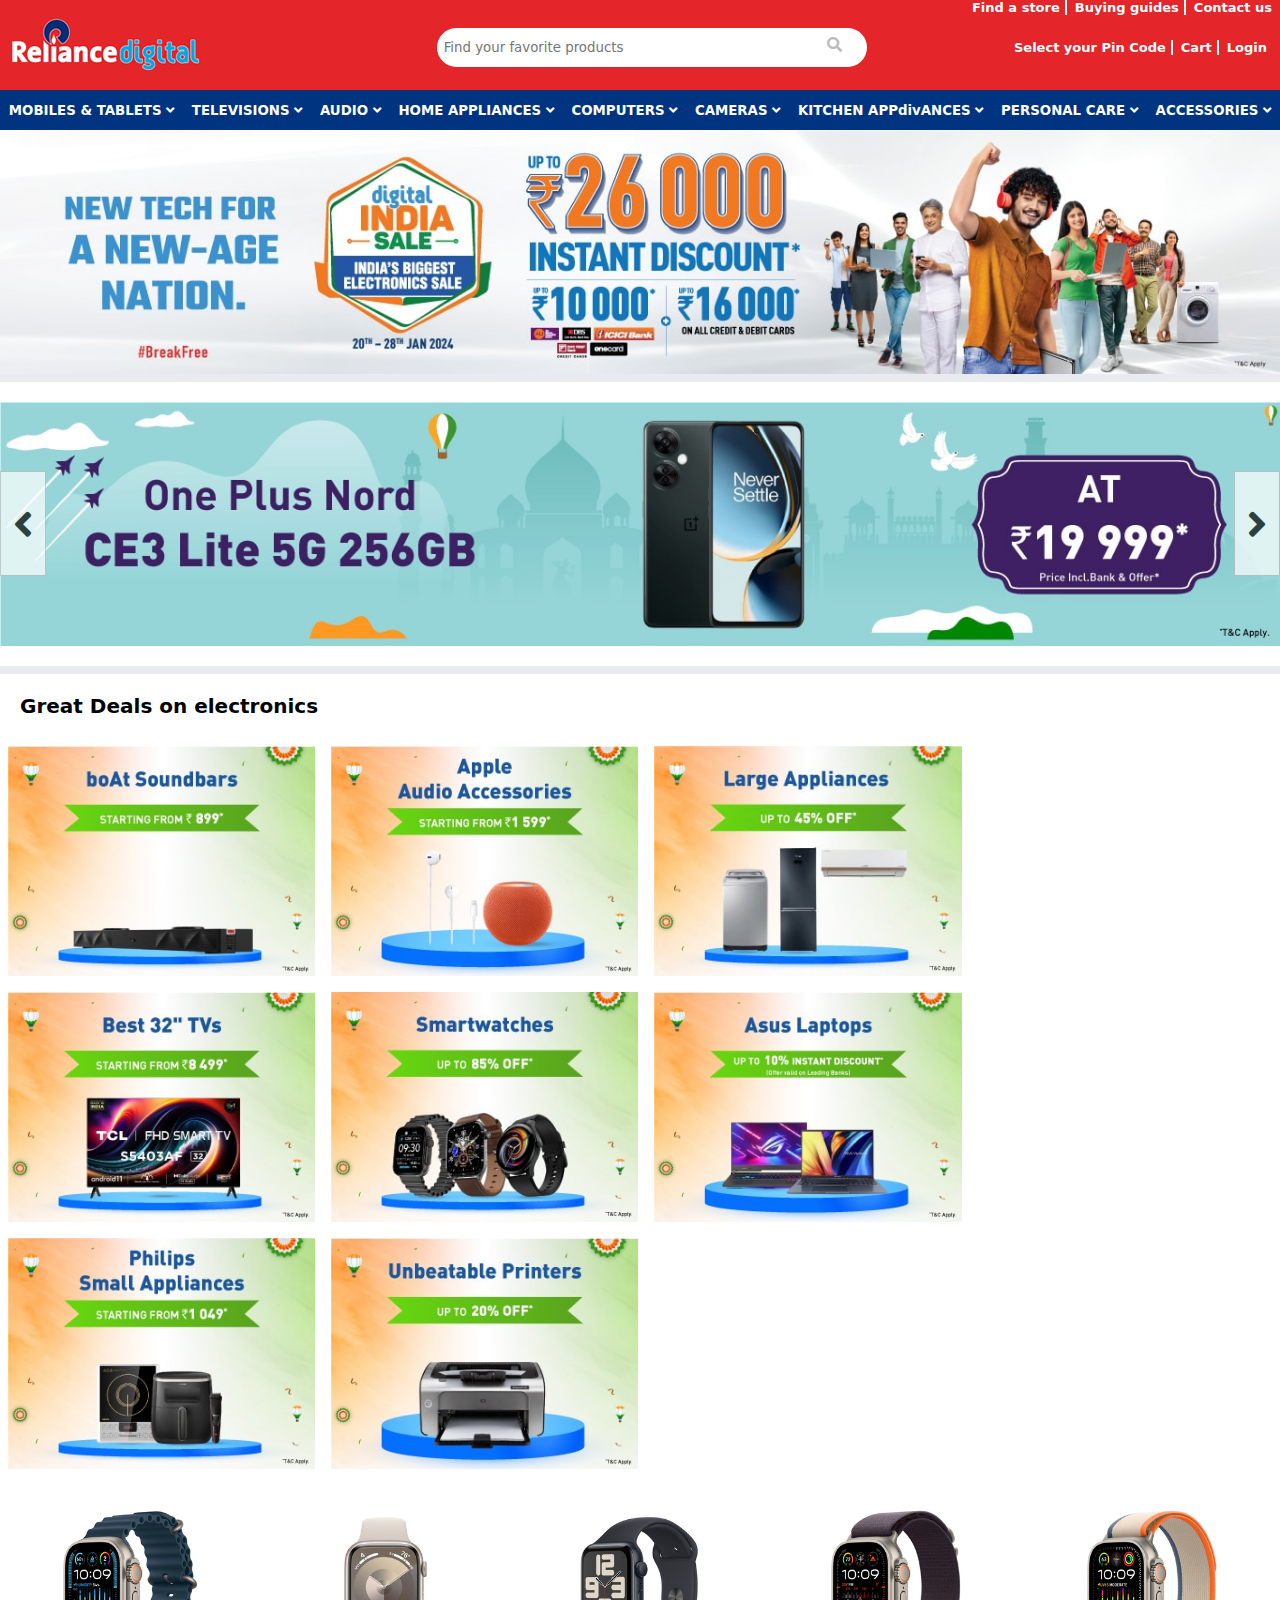
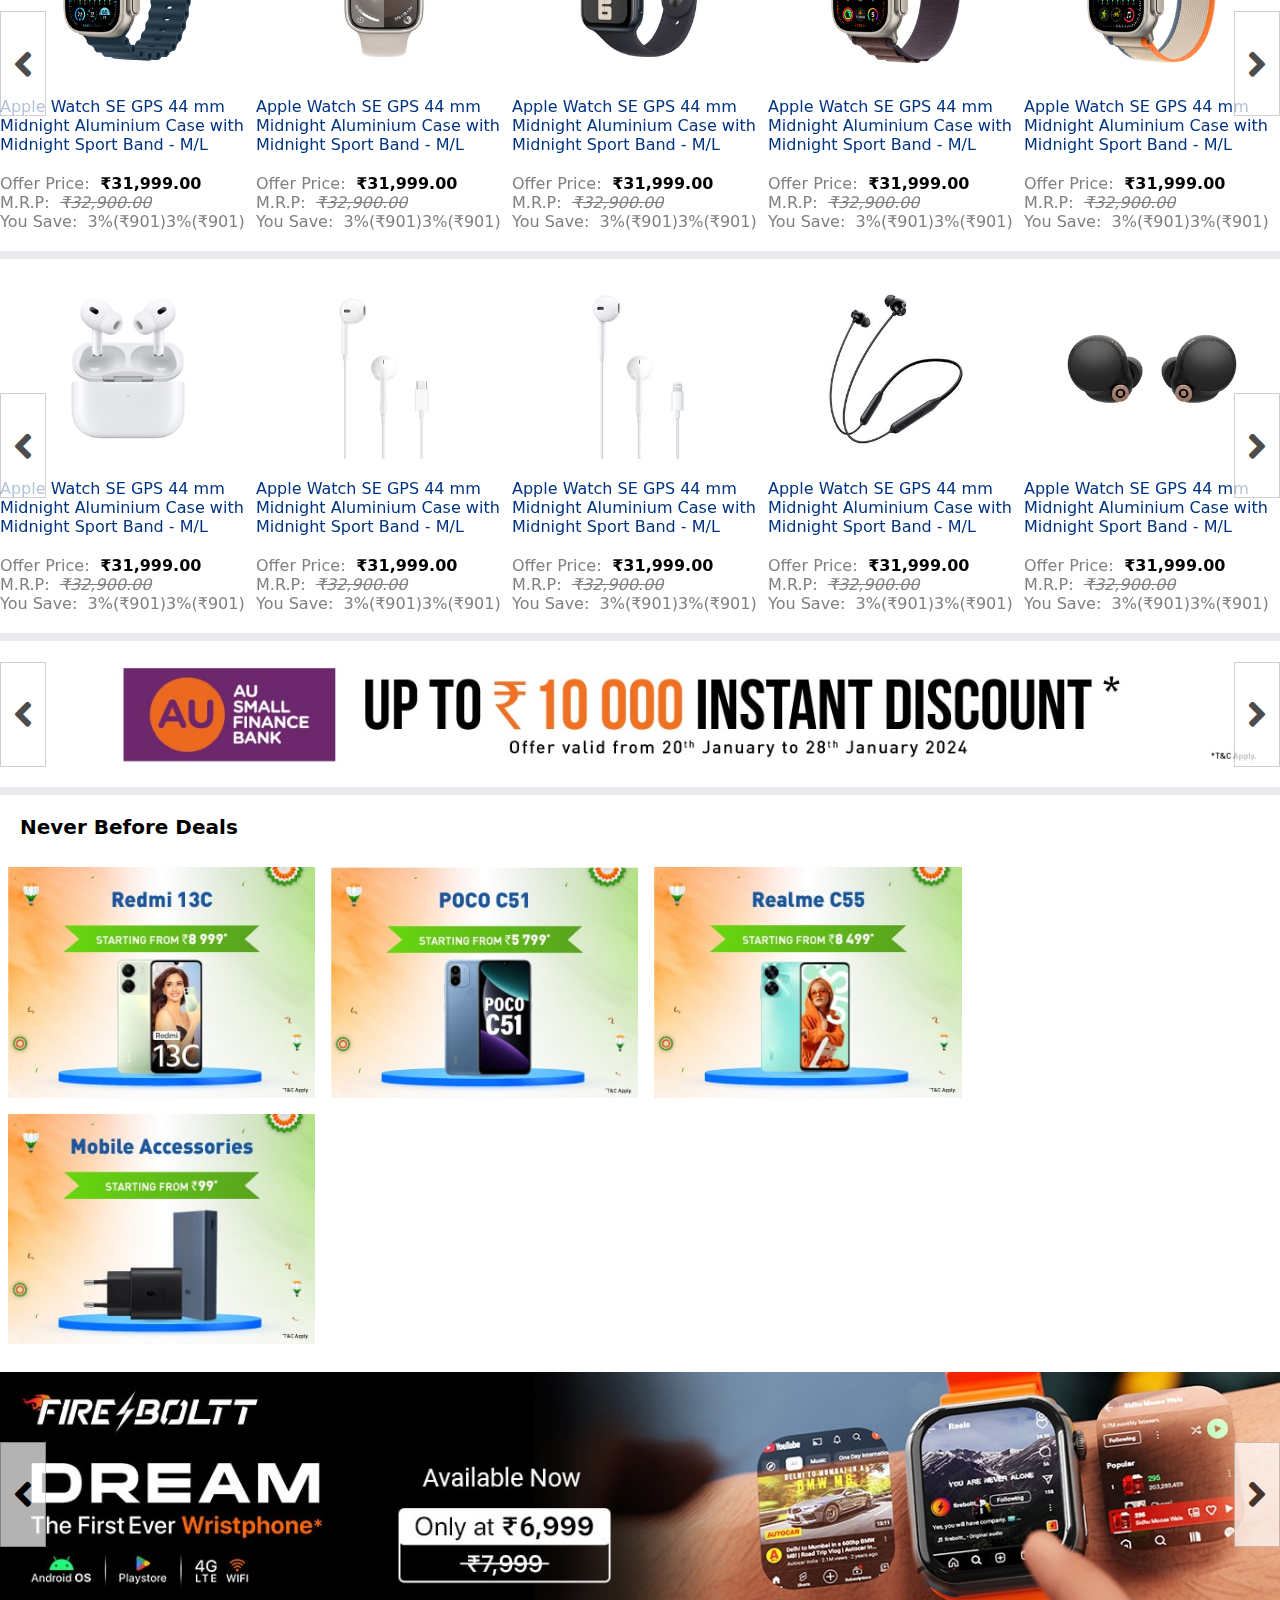
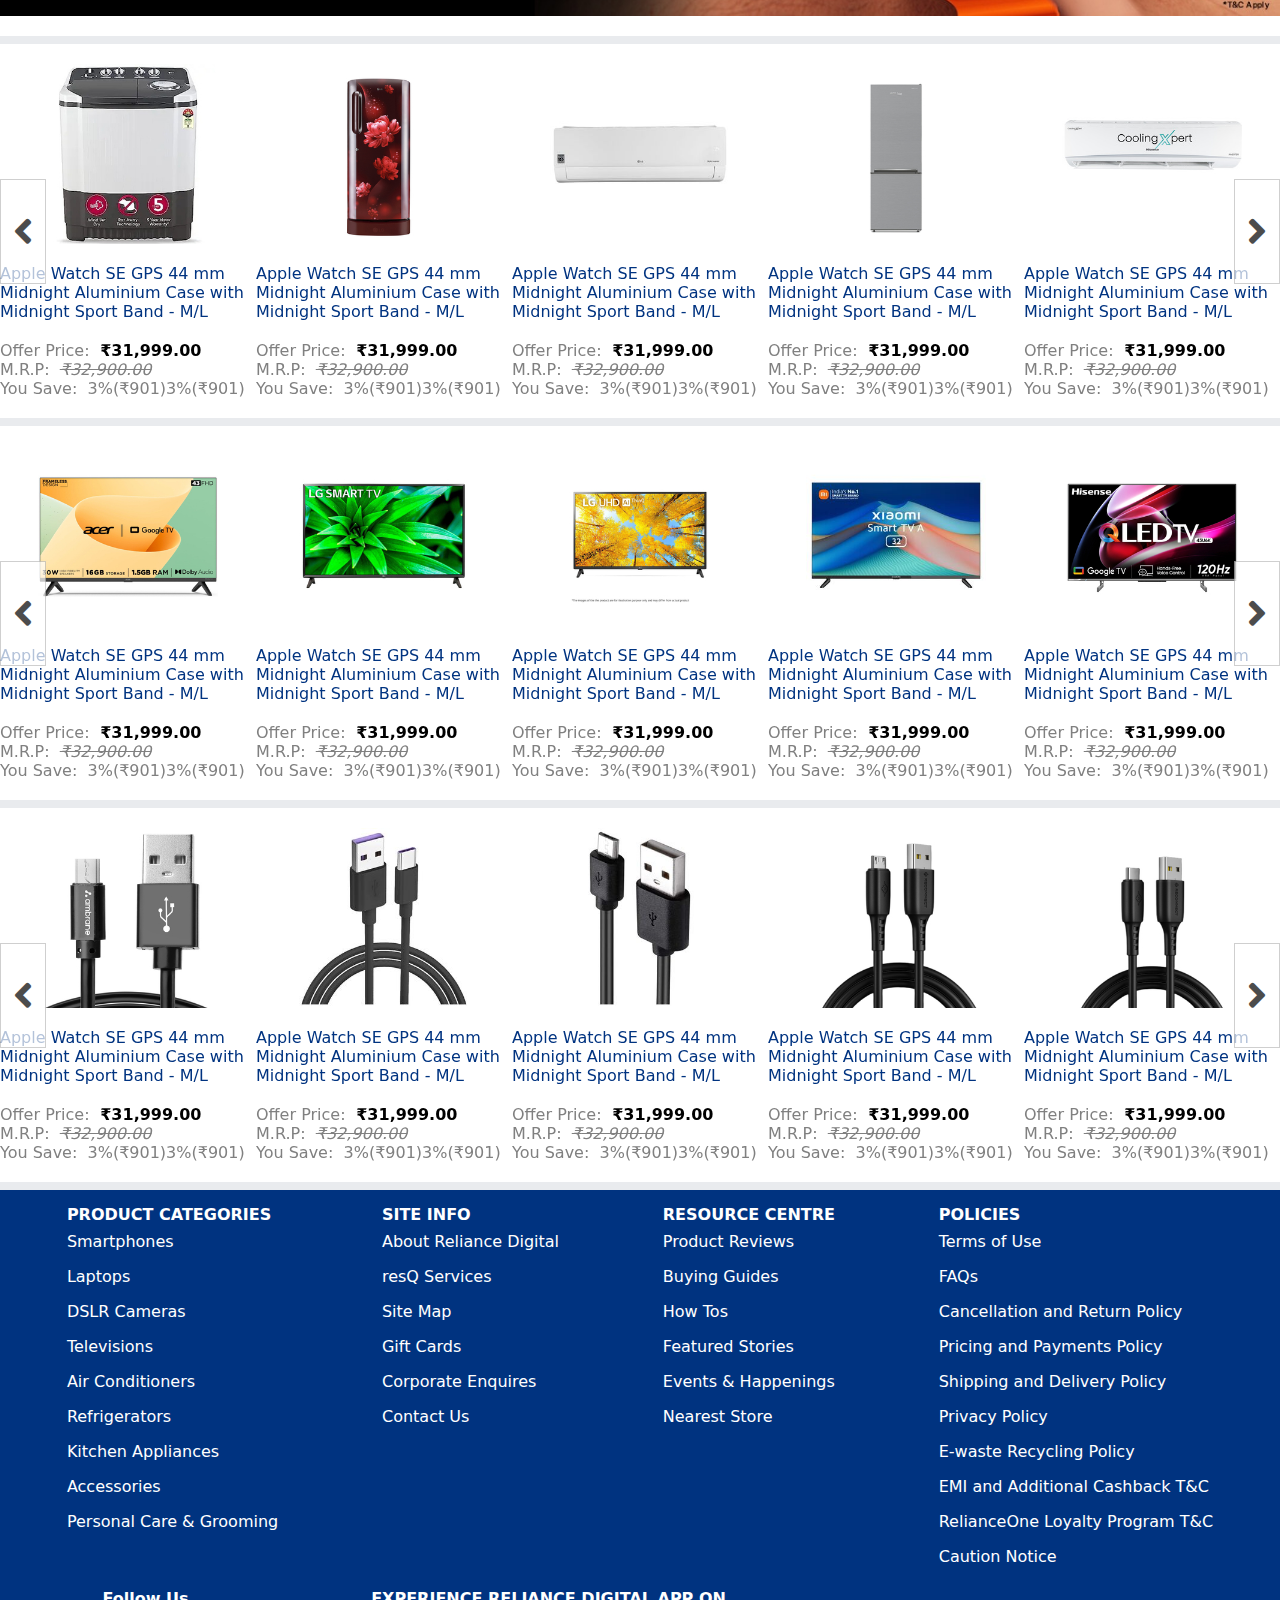
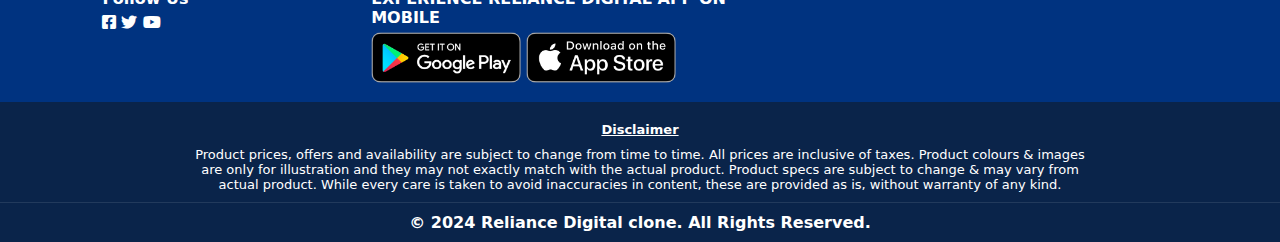
==== index.html @ 34c9434a "add clone" ====
<!DOCTYPE html>
<html lang="en">
  <head>
    <meta charset="UTF-8" />
    <meta name="viewport" content="width=device-width, initial-scale=1.0" />
    <title>Realince Digital Clone</title>
    <link rel="stylesheet" href="assets/css/style.css" />
    <link
      rel="stylesheet"
      href="https://cdnjs.cloudflare.com/ajax/libs/font-awesome/5.15.4/css/all.min.css"
      integrity="sha512-1ycn6IcaQQ40/MKBW2W4Rhis/DbILU74C1vSrLJxCq57o941Ym01SwNsOMqvEBFlcgUa6xLiPY/NS5R+E6ztJQ=="
      crossorigin="anonymous"
      referrerpolicy="no-referrer"
    />
    <link rel="stylesheet" type="text/css" href="assets/css/slick.css" />
    <link rel="stylesheet" type="text/css" href="assets/css/slick-theme.css" />
    <script src="https://code.jquery.com/jquery-3.6.4.min.js"></script>
    <script type="text/javascript" src="assets/js/slick.min.js"></script>
    <link rel="icon" type="image/x-icon" href="assets/images/WhatsApp Image 2024-01-21 at 11.36.22 PM.jpeg">
  </head>
  <body>
    <div class="wrapper">
      <div class="header">
        <div class="topbar">
          <span>Find a store</span>
          <span>Buying guides</span>
          <span>Contact us</span>
        </div>
        <div class="header_primary">
          <div class="logo">
            <a href="#"><img src="assets/images/rd_logo.svg"/></a>
          </div>
          <div class="search">
            <input type="text" placeholder="Find your favorite products" />
            <button
              type="button"
              aria-label="Search"
              class="searchPanel__search"
              id="RIL_HomeSearchButton"
            >
              <i class="fa fa-search" style="color: rgb(187, 187, 187)"></i>
            </button>
          </div>
          <div class="header_primary_links">
            <span>Select your Pin Code</span>
            <span>Cart</span>
            <span>Login</span>
          </div>
        </div>
        <div class="navbar">
          <ul class="nav_links">
            <div
              onmouseover="dropdownOpen(this)"
              onmouseout="dropdownClose(this)"
            >
              MOBILES & TABLETS <i class="fa fa-angle-down"></i>
              <div id="nav_links_dropdown" class="hide nav_links_dropdown">
                <div>
                  <h4><a href="#">Smartphones</a></h4>
                </div>
                <div>
                  <h4><a href="#">Headphones & Headsets</a></h4>
                </div>
                <div>
                  <h4><a href="#">AI Learning Robots</a></h4>
                </div>
                <div>
                  <h4><a href="#">Power Banks</a></h4>
                </div>
                <div>
                  <h4><a href="#">eSlates</a></h4>
                </div>
                <div>
                  <h4><a href="#">Smartwatches</a></h4>
                  <ul>
                    <li><a href="#">Apple</a></li>
                    <li><a href="#">Samsung</a></li>
                    <li><a href="#">Firebolt</a></li>
                    <li><a href="#">Noise</a></li>
                    <li><a href="#">Boat</a></li>
                  </ul>
                </div>
                <div>
                  <h4><a href="#">Tablets & eReaders</a></h4>
                  <ul>
                    <li><a href="#">Every Day use Tablets below 15000</a></li>
                    <li><a href="#">Premium Tablets, Above 15001</a></li>
                  </ul>
                </div>
                <div>
                  <h4><a href="#">Accessories</a></h4>
                  <ul>
                    <li><a href="#">Tablet Accessories</a></li>
                    <li><a href="#">Mobile Accessories</a></li>
                    <li><a href="#">Mobile Grips & Stands</a></li>
                    <li><a href="#">Car Mobile Holders</a></li>
                    <li><a href="#">Memory Cards</a></li>
                    <li><a href="#">Cables & Cords</a></li>
                    <li><a href="#">Chargers & Adapters</a></li>
                  </ul>
                </div>
              </div>
            </div>
            <div
              onmouseover="dropdownOpen(this)"
              onmouseout="dropdownClose(this)"
            >
              TELEVISIONS <i class="fa fa-angle-down"></i>
              <div id="nav_links_dropdown" class="hide nav_links_dropdown">
                <div>
                  <h4><a href="#">Televisions</a></h4>
                  <ul>
                    <li><a href="#">Smart TVs</a></li>
                    <li><a href="#">32 Inch TVs</a></li>
                    <li><a href="#">43 Inch TVs</a></li>
                    <li><a href="#">55 Inch TVs</a></li>
                    <li><a href="#">Android TVs</a></li>
                  </ul>
                </div>
                <div>
                  <h4><a href="#">Gaming</a></h4>
                  <ul>
                    <li><a href="#">Gaming Consoles</a></li>
                    <li><a href="#">Gaming Accessories</a></li>
                    <li><a href="#">Gaming Titles</a></li>
                    <li><a href="#">Gaming Controllers</a></li>
                    <li><a href="#">Android TVs</a></li>
                  </ul>
                </div>
                <div>
                  <h4>
                    <a href="#">Reconnect Disney | Marvel Audio Collection</a>
                  </h4>
                </div>
                <div>
                  <h4><a href="#">Projectors</a></h4>
                </div>
                <div>
                  <h4><a href="#">TV & Audio Accessories</a></h4>
                  <ul>
                    <li><a href="#">Virtual Reality Headsets</a></li>
                    <li><a href="#">Stabilizers & Surge Protectors</a></li>
                  </ul>
                </div>
                <div>
                  <h4><a href="#">Streaming Devices</a></h4>
                </div>
              </div>
            </div>
            <div
              onmouseover="dropdownOpen(this)"
              onmouseout="dropdownClose(this)"
            >
              AUDIO <i class="fa fa-angle-down"></i>
              <div id="nav_links_dropdown" class="hide nav_links_dropdown">
                <div>
                  <h4><a href="#">Headphones & Headsets</a></h4>
                  <ul>
                    <li><a href="#">True Wireless</a></li>
                    <li><a href="#">Bluetooth Neckbands</a></li>
                    <li><a href="#">Earphones</a></li>
                    <li><a href="#">Bluetooth Headphones</a></li>
                    <li><a href="#">Gaming Headset</a></li>
                    <li><a href="#">Wired Headphones</a></li>
                  </ul>
                </div>
                <div>
                  <h4><a href="#">Speakers & Soundbars</a></h4>
                  <ul>
                    <li><a href="#">Bluetooth Speakers</a></li>
                    <li><a href="#">Smart Speakers</a></li>
                    <li><a href="#">Home Theatre Systems</a></li>
                    <li><a href="#">Specialty Speakers</a></li>
                    <li><a href="#">Soundbars</a></li>
                    <li><a href="#">Party Speakers</a></li>
                    <li><a href="#">Multimedia Speakers</a></li>
                  </ul>
                </div>
                <div>
                  <h4><a href="#">Musical Instruments</a></h4>
                  <ul>
                    <li><a href="#">Guitars and Ukuleles</a></li>
                    <li><a href="#">Microphones</a></li>
                    <li><a href="#">Musical Keyboards</a></li>
                  </ul>
                </div>
              </div>
            </div>
            <div
              onmouseover="dropdownOpen(this)"
              onmouseout="dropdownClose(this)"
            >
              HOME APPLIANCES
              <i class="fa fa-angle-down"></i>
              <div id="nav_links_dropdown" class="hide nav_links_dropdown">
                <div>
                  <h4><a href="#">Air Conditioners</a></h4>
                  <ul>
                    <li><a href="#">Split Air Conditioners</a></li>
                    <li><a href="#">Window Air Conditioners</a></li>
                    <li><a href="#">Smart Air Conditioners</a></li>
                    <li><a href="#">Energy Efficient Air Conditioners</a></li>
                    <li><a href="#">1 ton Air Conditioners</a></li>
                    <li><a href="#">1.5 ton Air Conditioners</a></li>
                    <li><a href="#">5 star Air Conditioners</a></li>
                  </ul>
                </div>
                <div>
                  <h4><a href="#">Washing Machines</a></h4>
                  <ul>
                    <li><a href="#">Fully Automatic Front Load</a></li>
                    <li><a href="#">Fully Automatic Top Load</a></li>
                    <li><a href="#">Semi-Automatic Top Load</a></li>
                  </ul>
                </div>
                <div>
                  <h4><a href="#">Refrigerators</a></h4>
                  <ul>
                    <li><a href="#">Single Door</a></li>
                    <li><a href="#">Double Door</a></li>
                    <li><a href="#">Side by Side Refrigerators</a></li>
                    <li><a href="#">Convertible</a></li>
                  </ul>
                </div>
                <div>
                  <h4><a href="#">Vacuum Cleaners</a></h4>
                  <ul>
                    <li><a href="#">Robotic Vacuum Cleaners</a></li>
                  </ul>
                </div>
                <div>
                  <h4><a href="#">Radiators</a></h4>
                </div>
                <div>
                  <h4><a href="#">Dishwashers</a></h4>
                </div>
                <div>
                  <h4><a href="#">Fans</a></h4>
                </div>
                <div>
                  <h4><a href="#">Cloth Dryers</a></h4>
                </div>
                <div>
                  <h4><a href="#">Geysers</a></h4>
                </div>
                <div>
                  <h4><a href="#">Room Heaters</a></h4>
                </div>
              </div>
            </div>
            <div
              onmouseover="dropdownOpen(this)"
              onmouseout="dropdownClose(this)"
            >
              COMPUTERS <i class="fa fa-angle-down"></i>
              <div id="nav_links_dropdown" class="hide nav_links_dropdown">
                <div>
                  <h4><a href="#">Laptops</a></h4>
                  <ul>
                    <li><a href="#">Basic use laptops</a></li>
                    <li><a href="#">Student Laptops</a></li>
                    <li><a href="#">Thin and light Laptops</a></li>
                    <li><a href="#">Multi-Tasking Laptops</a></li>
                    <li><a href="#">Gaming Laptops</a></li>
                    <li><a href="#">Content creator Laptops</a></li>
                  </ul>
                </div>
                <div>
                  <h4><a href="#">Computer Accessories</a></h4>
                  <ul>
                    <li><a href="#">Laptop Screen Protectors</a></li>
                    <li><a href="#">Computer Networking Cables</a></li>
                    <li><a href="#">Laptop Chargers & Adaptor</a></li>
                    <li><a href="#">Laptop Batteries</a></li>
                    <li><a href="#">Laptop Bags & Sleeves</a></li>
                    <li><a href="#">Laptop Cooling Pad</a></li>
                  </ul>
                </div>
                <div>
                  <h4><a href="#">Internet Connectivity Devices</a></h4>
                  <ul>
                    <li><a href="#">Routers</a></li>
                    <li><a href="#">WiFi Range Extenders</a></li>
                    <li><a href="#">Wireless USB Adapters</a></li>
                  </ul>
                </div>
                <div>
                  <h4><a href="#">Data Storage Devices</a></h4>
                  <ul>
                    <li><a href="#">Memory Cards</a></li>
                    <li><a href="#">Pen Drives & OTG Drives</a></li>
                    <li><a href="#">Hard Disks & SSD</a></li>
                  </ul>
                </div>
                <div>
                  <h4><a href="#">Input Devices</a></h4>
                  <ul>
                    <li><a href="#">Keyboards</a></li>
                    <li><a href="#">Computer Mouse</a></li>
                    <li><a href="#">Stylus Pens</a></li>
                  </ul>
                </div>
                <div>
                  <h4><a href="#">Printers & Inks</a></h4>
                  <ul>
                    <li><a href="#">Printers</a></li>
                    <li><a href="#"> Toners & Ink Cartridges</a></li>
                  </ul>
                </div>
                <div>
                  <h4><a href="#">Computer Monitors</a></h4>
                </div>
                <div>
                  <h4><a href="#">Desktops & All-In-Ones</a></h4>
                </div>
                <div>
                  <h4><a href="#">Bluetooth & WiFi Speakers</a></h4>
                </div>
              </div>
            </div>
            <div
              onmouseover="dropdownOpen(this)"
              onmouseout="dropdownClose(this)"
            >
              CAMERAS <i class="fa fa-angle-down"></i>
              <div id="nav_links_dropdown" class="hide nav_links_dropdown">
                <div>
                  <h4><a href="#">DSLR Cameras</a></h4>
                </div>
                <div>
                  <h4><a href="#">Binoculars</a></h4>
                </div>
                <div>
                  <h4><a href="#">Mirrorless Cameras</a></h4>
                </div>
                <div>
                  <h4><a href="#">Camera Lens</a></h4>
                </div>
                <div>
                  <h4><a href="#">Point & Shoot Cameras</a></h4>
                </div>
                <div>
                  <h4><a href="#">ProSumer Cameras</a></h4>
                </div>
                <div>
                  <h4><a href="#">Action Cameras</a></h4>
                </div>
                <div>
                  <h4><a href="#">Photo Storage Devices</a></h4>
                  <ul>
                    <li><a href="#">Memory Cards</a></li>
                    <li><a href="#">Pen Drives</a></li>
                  </ul>
                </div>
                <div>
                  <h4><a href="#">Digital Camera Accessories</a></h4>
                  <ul>
                    <li><a href="#">Camera Batteries & Chargers</a></li>
                    <li><a href="#">Camera bags & cases</a></li>
                    <li><a href="#">Tripods & Monopods</a></li>
                    <li><a href="#">Action Camera Accessories</a></li>
                  </ul>
                </div>
              </div>
            </div>
            <div onmouseover="dropdownOpen(this)"
            onmouseout="dropdownClose(this)">
              KITCHEN APPdivANCES <i class="fa fa-angle-down"></i>
              <div id="nav_links_dropdown" class="hide nav_links_dropdown">
                <div>
                  <h4><a href="#">Mixers</a></h4>
                  <ul>
                    <li><a href="#">2 Jar</a></li>
                    <li><a href="#">3 Jar</a></li>
                    <li><a href="#">4 Jar</a></li>
                  </ul>
                </div>
                <div>
                  <h4><a href="#">Cooktops</a></h4>
                  <ul>
                    <li><a href="#">1 Burner</a></li>
                    <li><a href="#">2 Burner</a></li>
                    <li><a href="#">3 Burner</a></li>
                    <li><a href="#">4 Burner</a></li>
                  </ul>
                </div>
                <div>
                  <h4><a href="#">Juicer</a></h4>
                  <ul>
                    <li><a href="#">1 Jar</a></li>
                    <li><a href="#">2 Jar</a></li>
                    <li><a href="#">3 Jar</a></li>
                    <li><a href="#">4+ Jar</a></li>
                  </ul>
                </div>
                <div>
                  <h4><a href="#">Water Purifiers</a></h4>
                </div>
                <div>
                  <h4><a href="#">Induction Cooktops</a></h4>
                </div>
                <div>
                  <h4><a href="#">Hand Blender</a></h4>
                </div>
                <div>
                  <h4><a href="#">Electric Kettle</a></h4>
                </div>
                <div>
                  <h4><a href="#">Microwaves Oven</a></h4>
                </div>
                <div>
                  <h4><a href="#">Coffee/Tea Makers</a></h4>
                </div>
                <div>
                  <h4><a href="#">Air Fryer</a></h4>
                </div>
                </div>
              </div>
            <div onmouseover="dropdownOpen(this)"
            onmouseout="dropdownClose(this)">
              PERSONAL CARE <i class="fa fa-angle-down"></i>
              <div id="nav_links_dropdown" class="hide nav_links_dropdown">
                <div>
                  <h4><a href="#">Hygiene & Personal Care</a></h4>
                  <ul>
                    <li><a href="#">Digital Thermometers</a></li>
                    <li><a href="#">Massagers</a></li>
                    <li><a href="#">Misc. Care Devices</a></li>
                  </ul>
                </div>
                <div>
                  <h4><a href="#">Shavers & Trimmers</a></h4>
                </div>
                <div>
                  <h4><a href="#">Epilators</a></h4>
                </div>
                <div>
                  <h4><a href="#">Hair Dryers & Stylers</a></h4>
                </div>
                <div>
                  <h4><a href="#">Weighing Scales</a></h4>
                </div>
                <div>
                  <h4><a href="#">Irons</a></h4>
                </div>
                <div>
                  <h4><a href="#">Garment Steamers</a></h4>
                </div>
                </div>
              </div>
            <div onmouseover="dropdownOpen(this)"
            onmouseout="dropdownClose(this)">
              ACCESSORIES <i class="fa fa-angle-down"></i>
              <div id="nav_links_dropdown" class="hide nav_links_dropdown">
                <div>
                  <h4><a href="#">Smart Devices</a></h4>
                  <ul>
                    <li><a href="#">Smart Plugs</a></li>
                    <li><a href="#">Smart Cameras</a></li>
                    <li><a href="#">Smart Sensors</a></li>
                    <li><a href="#">Smart Lights</a></li>
                    <li><a href="#">Smart Speakers</a></li>
                  </ul>
                </div>
                <div>
                  <h4><a href="#">Data Storage Devices</a></h4>
                  <ul>
                    <li><a href="#">Memory Cards</a></li>
                    <li><a href="#">Pen Drives & OTG Drives</a></li>
                    <li><a href="#">Hard Disks & SSD</a></li>
                  </ul>
                </div>
                <div>
                  <h4><a href="#">Mounts & Stands</a></h4>
                  <ul>
                    <li><a href="#">Air Conditioner Stands</a></li>
                    <li><a href="#">Car Mobile Holders</a></li>
                    <li><a href="#">Mobile Grips & Stands</a></li>
                  </ul>
                </div>
                <div>
                  <h4><a href="#">Batteries</a></h4>
                </div>
                <div>
                  <h4><a href="#">Power Banks</a></h4>
                </div>
                <div>
                  <h4><a href="#">Cables & Cords</a></h4>
                </div>
                <div>
                  <h4><a href="#">Indoor Lighting</a></h4>
                </div>
                <div>
                  <h4><a href="#">Routers</a></h4>
                </div>
                <div>
                  <h4><a href="#">Keyboards</a></h4>
                </div>
                <div>
                  <h4><a href="#">Screen Guards & Protectors</a></h4>
                </div>
                <div>
                  <h4><a href="#">Bluetooth & WiFi Speakers</a></h4>
                </div>
                <div>
                  <h4><a href="#">Chargers & Adapters</a></h4>
                </div>
                </div>
              </div>
          </ul>
        </div>
      </div>
      <div class="body">
        <div class="banner">
          <img src="assets/images/DIS-Carousal-Banner-18-01-2024-D.jpg" />
        </div>

        <div class="slider-container">
          <div class="banner_slider">
            <!-- Your slides go here -->
            <div><img src="assets/images/One-Plus-Banner-D.jpg" /></div>
            <div><img src="assets/images/MidNight-Sale-HPMBanner-1.jpg" /></div>
            <div>
              <img src="assets/images/Samsung-S24-Series-1365x260-copy.jpg" />
            </div>
            <div><img src="assets/images/Big-Screen-TVs-Banner-D.jpg" /></div>
            <div>
              <img src="assets/images/Apple-Watch-Series-9-banner-D.jpg" />
            </div>
            <div><img src="assets/images/Everyday-Appliances-Banner-D.jpg" /></div>
            <div>
              <img src="assets/images/Samsung-S24-Series-1365x260-copy.jpg" />
            </div>
            <div><img src="assets/images/Sound-Banner-D.jpg"/></div>
            <div><img src="assets/images/Premium-Audio-Banner-D.jpg"></div>

            <!-- Add more slides as needed -->
          </div>
          <button class="prev-btn"><i class="fa fa-angle-left"></i></button>
          <button class="next-btn"><i class="fa fa-angle-right"></i></button>
        </div>

        <div class="deals">
          <div>
            <h1>Great Deals on electronics</h1>
            <div class="deals_images">
              <div>
                <a
                  ><img
                    src="assets/images/8-REPUBLIC-DAY-GDOE-Banners-340x255px.jpg"
                /></a>
              </div>
              <div>
                <a
                  ><img
                    src="assets/images/2-REPUBLIC-DAY-GDOE-Banners-340x255px.jpg"
                /></a>
              </div>
              <div>
                <a
                  ><img
                    src="assets/images/1-REPUBLIC-DAY-GDOE-Banners-340x255px.jpg"
                /></a>
              </div>
              <div>
                <a
                  ><img
                    src="assets/images/3-REPUBLIC-DAY-GDOE-Banners-340x255px.jpg"
                /></a>
              </div>
              <div>
                <a
                  ><img
                    src="assets/images/4-REPUBLIC-DAY-GDOE-Banners-340x255px.jpg"
                /></a>
              </div>
              <div>
                <a
                  ><img
                    src="assets/images/5-REPUBLIC-DAY-GDOE-Banners-340x255px.jpg"
                /></a>
              </div>
              <div>
                <a
                  ><img
                    src="assets/images/6-REPUBLIC-DAY-GDOE-Banners-340x255px.jpg"
                /></a>
              </div>
              <div>
                <a
                  ><img
                    src="assets/images/7-REPUBLIC-DAY-GDOE-Banners-340x255px.jpg"
                /></a>
              </div>
            </div>
          </div>
        </div>

        <div class="slider-container">
          <div class="product_slider">
            <!-- Your slides go here -->
            <div class="product_card">
              <div class="product_img">
                <img
                  src="assets/images/Apple-Watch-Ultra-2-GPS-Cellular-49mm-Titanium-Case-with-Blue-Ocean-Band-494226900-i-1-1200Wx1200H-300Wx300H.jpeg"
                />
              </div>

              <div class="product_details">
                <p class="product_name">
                  Apple Watch SE GPS 44 mm Midnight Aluminium Case with Midnight
                  Sport Band - M/L
                </p>
                <div class="pricebox">
                  <div class="">
                    <p class="priceboxlabel">
                      <span>Offer Price:&nbsp;</span
                      ><span class="priceboxprice">
                        <span>₹</span><span>31,999.00</span></span
                      >
                    </p>
                    <p class="priceboxmrp">
                      <span
                        >M.R.P: &nbsp;<em
                          ><span>₹</span><span>32,900.00</span></em
                        ></span
                      >
                    </p>
                    <p class="priceboxsave">
                      <span
                        >You Save: &nbsp;<span class="hiddenxs">3%(₹901)</span
                        ><span class="visible_xs">3%(₹901)</span></span
                      >
                    </p>
                  </div>
                </div>
              </div>
            </div>
            <div class="product_card">
              <div class="product_img">
                <img
                  src="assets/images/Apple-Watch-Series-9-494226873-i-1-1200Wx1200H-300Wx300H.jpeg"
                />
              </div>

              <div class="product_details">
                <p class="product_name">
                  Apple Watch SE GPS 44 mm Midnight Aluminium Case with Midnight
                  Sport Band - M/L
                </p>
                <div class="pricebox">
                  <div class="">
                    <p class="priceboxlabel">
                      <span>Offer Price:&nbsp;</span
                      ><span class="priceboxprice">
                        <span>₹</span><span>31,999.00</span></span
                      >
                    </p>
                    <p class="priceboxmrp">
                      <span
                        >M.R.P: &nbsp;<em
                          ><span>₹</span><span>32,900.00</span></em
                        ></span
                      >
                    </p>
                    <p class="priceboxsave">
                      <span
                        >You Save: &nbsp;<span class="hiddenxs">3%(₹901)</span
                        ><span class="visible_xs">3%(₹901)</span></span
                      >
                    </p>
                  </div>
                </div>
              </div>
            </div>
            <div class="product_card">
              <div class="product_img">
                <img
                  src="assets/images/Apple-Watch-SE-GPS-44mm-493839558-i-1-1200Wx1200H-300Wx300H.jpeg"
                />
              </div>

              <div class="product_details">
                <p class="product_name">
                  Apple Watch SE GPS 44 mm Midnight Aluminium Case with Midnight
                  Sport Band - M/L
                </p>
                <div class="pricebox">
                  <div class="">
                    <p class="priceboxlabel">
                      <span>Offer Price:&nbsp;</span
                      ><span class="priceboxprice">
                        <span>₹</span><span>31,999.00</span></span
                      >
                    </p>
                    <p class="priceboxmrp">
                      <span
                        >M.R.P: &nbsp;<em
                          ><span>₹</span><span>32,900.00</span></em
                        ></span
                      >
                    </p>
                    <p class="priceboxsave">
                      <span
                        >You Save: &nbsp;<span class="hiddenxs">3%(₹901)</span
                        ><span class="visible_xs">3%(₹901)</span></span
                      >
                    </p>
                  </div>
                </div>
              </div>
            </div>
            <div class="product_card">
              <div class="product_img">
                <img
                  src="assets/images/Apple-Watch-Ultra-2-GPS-Cellular-49mm-Titanium-Case-with-Indigo-Alpine-Loop-494226908-i-1-1200Wx1200H-300Wx300H.jpeg"
                />
              </div>

              <div class="product_details">
                <p class="product_name">
                  Apple Watch SE GPS 44 mm Midnight Aluminium Case with Midnight
                  Sport Band - M/L
                </p>
                <div class="pricebox">
                  <div class="">
                    <p class="priceboxlabel">
                      <span>Offer Price:&nbsp;</span
                      ><span class="priceboxprice">
                        <span>₹</span><span>31,999.00</span></span
                      >
                    </p>
                    <p class="priceboxmrp">
                      <span
                        >M.R.P: &nbsp;<em
                          ><span>₹</span><span>32,900.00</span></em
                        ></span
                      >
                    </p>
                    <p class="priceboxsave">
                      <span
                        >You Save: &nbsp;<span class="hiddenxs">3%(₹901)</span
                        ><span class="visible_xs">3%(₹901)</span></span
                      >
                    </p>
                  </div>
                </div>
              </div>
            </div>
            <div class="product_card">
              <div class="product_img">
                <img
                  src="assets/images/Apple-Watch-Ultra-2-GPS-Cellular-49mm-Titanium-Case-with-Orange-Beige-Trail-Loop-494226913-i-1-1200Wx1200H-300Wx300H.jpeg"
                />
              </div>

              <div class="product_details">
                <p class="product_name">
                  Apple Watch SE GPS 44 mm Midnight Aluminium Case with Midnight
                  Sport Band - M/L
                </p>
                <div class="pricebox">
                  <div class="">
                    <p class="priceboxlabel">
                      <span>Offer Price:&nbsp;</span
                      ><span class="priceboxprice">
                        <span>₹</span><span>31,999.00</span></span
                      >
                    </p>
                    <p class="priceboxmrp">
                      <span
                        >M.R.P: &nbsp;<em
                          ><span>₹</span><span>32,900.00</span></em
                        ></span
                      >
                    </p>
                    <p class="priceboxsave">
                      <span
                        >You Save: &nbsp;<span class="hiddenxs">3%(₹901)</span
                        ><span class="visible_xs">3%(₹901)</span></span
                      >
                    </p>
                  </div>
                </div>
              </div>
            </div>
            <div class="product_card">
              <div class="product_img">
                <img
                  src="assets/images/Apple-Watch-SE-GPS-44mm-493839558-i-1-1200Wx1200H-300Wx300H.jpeg"
                />
              </div>

              <div class="product_details">
                <p class="product_name">
                  Apple Watch SE GPS 44 mm Midnight Aluminium Case with Midnight
                  Sport Band - M/L
                </p>
                <div class="pricebox">
                  <div class="">
                    <p class="priceboxlabel">
                      <span>Offer Price:&nbsp;</span
                      ><span class="priceboxprice">
                        <span>₹</span><span>31,999.00</span></span
                      >
                    </p>
                    <p class="priceboxmrp">
                      <span
                        >M.R.P: &nbsp;<em
                          ><span>₹</span><span>32,900.00</span></em
                        ></span
                      >
                    </p>
                    <p class="priceboxsave">
                      <span
                        >You Save: &nbsp;<span class="hiddenxs">3%(₹901)</span
                        ><span class="visible_xs">3%(₹901)</span></span
                      >
                    </p>
                  </div>
                </div>
              </div>
            </div>
            <!-- Add more slides as needed -->
          </div>
          <button class="prev-btn"><i class="fa fa-angle-left"></i></button>
          <button class="next-btn"><i class="fa fa-angle-right"></i></button>
        </div>

        <div class="slider-container">
          <div class="product_slider">
            <!-- Your slides go here -->
            <div class="product_card">
              <div class="product_img">
                <img
                  src="assets/images/Apple-Airpods-Pro-2nd-Gen-493839243-i-1-1200Wx1200H-300Wx300H.jpeg"
                />
              </div>

              <div class="product_details">
                <p class="product_name">
                  Apple Watch SE GPS 44 mm Midnight Aluminium Case with Midnight
                  Sport Band - M/L
                </p>
                <div class="pricebox">
                  <div class="">
                    <p class="priceboxlabel">
                      <span>Offer Price:&nbsp;</span
                      ><span class="priceboxprice">
                        <span>₹</span><span>31,999.00</span></span
                      >
                    </p>
                    <p class="priceboxmrp">
                      <span
                        >M.R.P: &nbsp;<em
                          ><span>₹</span><span>32,900.00</span></em
                        ></span
                      >
                    </p>
                    <p class="priceboxsave">
                      <span
                        >You Save: &nbsp;<span class="hiddenxs">3%(₹901)</span
                        ><span class="visible_xs">3%(₹901)</span></span
                      >
                    </p>
                  </div>
                </div>
              </div>
            </div>
            <div class="product_card">
              <div class="product_img">
                <img
                  src="assets/images/Apple-USB-Type-C-Earpods-White-493839244-i-1-1200Wx1200H-300Wx300H.jpeg"
                />
              </div>

              <div class="product_details">
                <p class="product_name">
                  Apple Watch SE GPS 44 mm Midnight Aluminium Case with Midnight
                  Sport Band - M/L
                </p>
                <div class="pricebox">
                  <div class="">
                    <p class="priceboxlabel">
                      <span>Offer Price:&nbsp;</span
                      ><span class="priceboxprice">
                        <span>₹</span><span>31,999.00</span></span
                      >
                    </p>
                    <p class="priceboxmrp">
                      <span
                        >M.R.P: &nbsp;<em
                          ><span>₹</span><span>32,900.00</span></em
                        ></span
                      >
                    </p>
                    <p class="priceboxsave">
                      <span
                        >You Save: &nbsp;<span class="hiddenxs">3%(₹901)</span
                        ><span class="visible_xs">3%(₹901)</span></span
                      >
                    </p>
                  </div>
                </div>
              </div>
            </div>
            <div class="product_card">
              <div class="product_img">
                <img
                  src="assets/images/Apple-Wired-EarPods-with-Lightning-Connector-White-491277319-i-1-1200Wx1200H-300Wx300H.jpeg"
                />
              </div>

              <div class="product_details">
                <p class="product_name">
                  Apple Watch SE GPS 44 mm Midnight Aluminium Case with Midnight
                  Sport Band - M/L
                </p>
                <div class="pricebox">
                  <div class="">
                    <p class="priceboxlabel">
                      <span>Offer Price:&nbsp;</span
                      ><span class="priceboxprice">
                        <span>₹</span><span>31,999.00</span></span
                      >
                    </p>
                    <p class="priceboxmrp">
                      <span
                        >M.R.P: &nbsp;<em
                          ><span>₹</span><span>32,900.00</span></em
                        ></span
                      >
                    </p>
                    <p class="priceboxsave">
                      <span
                        >You Save: &nbsp;<span class="hiddenxs">3%(₹901)</span
                        ><span class="visible_xs">3%(₹901)</span></span
                      >
                    </p>
                  </div>
                </div>
              </div>
            </div>
            <div class="product_card">
              <div class="product_img">
                <img
                  src="assets/images/OnePlus-Bullets-Z2-Wireless-Earphone-492796790-i-1-1200Wx1200H-300Wx300H.jpeg"
                />
              </div>

              <div class="product_details">
                <p class="product_name">
                  Apple Watch SE GPS 44 mm Midnight Aluminium Case with Midnight
                  Sport Band - M/L
                </p>
                <div class="pricebox">
                  <div class="">
                    <p class="priceboxlabel">
                      <span>Offer Price:&nbsp;</span
                      ><span class="priceboxprice">
                        <span>₹</span><span>31,999.00</span></span
                      >
                    </p>
                    <p class="priceboxmrp">
                      <span
                        >M.R.P: &nbsp;<em
                          ><span>₹</span><span>32,900.00</span></em
                        ></span
                      >
                    </p>
                    <p class="priceboxsave">
                      <span
                        >You Save: &nbsp;<span class="hiddenxs">3%(₹901)</span
                        ><span class="visible_xs">3%(₹901)</span></span
                      >
                    </p>
                  </div>
                </div>
              </div>
            </div>
            <div class="product_card">
              <div class="product_img">
                <img
                  src="assets/images/Sony-WF-1000XM4-Headphones-and-Headsets-492579491-i-1-1200Wx1200H-300Wx300H.jpeg"
                />
              </div>

              <div class="product_details">
                <p class="product_name">
                  Apple Watch SE GPS 44 mm Midnight Aluminium Case with Midnight
                  Sport Band - M/L
                </p>
                <div class="pricebox">
                  <div class="">
                    <p class="priceboxlabel">
                      <span>Offer Price:&nbsp;</span
                      ><span class="priceboxprice">
                        <span>₹</span><span>31,999.00</span></span
                      >
                    </p>
                    <p class="priceboxmrp">
                      <span
                        >M.R.P: &nbsp;<em
                          ><span>₹</span><span>32,900.00</span></em
                        ></span
                      >
                    </p>
                    <p class="priceboxsave">
                      <span
                        >You Save: &nbsp;<span class="hiddenxs">3%(₹901)</span
                        ><span class="visible_xs">3%(₹901)</span></span
                      >
                    </p>
                  </div>
                </div>
              </div>
            </div>
            <div class="product_card">
              <div class="product_img">
                <img
                  src="assets/images/Sony-XB910N-Headphones-492796750-i-1-1200Wx1200H-300Wx300H.jpeg"
                />
              </div>

              <div class="product_details">
                <p class="product_name">
                  Apple Watch SE GPS 44 mm Midnight Aluminium Case with Midnight
                  Sport Band - M/L
                </p>
                <div class="pricebox">
                  <div class="">
                    <p class="priceboxlabel">
                      <span>Offer Price:&nbsp;</span
                      ><span class="priceboxprice">
                        <span>₹</span><span>31,999.00</span></span
                      >
                    </p>
                    <p class="priceboxmrp">
                      <span
                        >M.R.P: &nbsp;<em
                          ><span>₹</span><span>32,900.00</span></em
                        ></span
                      >
                    </p>
                    <p class="priceboxsave">
                      <span
                        >You Save: &nbsp;<span class="hiddenxs">3%(₹901)</span
                        ><span class="visible_xs">3%(₹901)</span></span
                      >
                    </p>
                  </div>
                </div>
              </div>
            </div>
            <!-- Add more slides as needed -->
          </div>
          <button class="prev-btn"><i class="fa fa-angle-left"></i></button>
          <button class="next-btn"><i class="fa fa-angle-right"></i></button>
        </div>

        <div class="slider-container">
          <div class="banner_slider">
            <!-- Your slides go here -->
            <div><img src="assets/images/AU-bank-strip-banner-D.jpg" /></div>
            <div><img src="assets/images/Citi-Bank-Strip-Banner-D-rev-2.jpg" /></div>
            <div>
              <img src="assets/images/DBS-bank-strip-banner-D.jpg" />
            </div>
            <div><img src="assets/images/ICICI-bank-strip-banner-D.jpg" /></div>
            <div>
              <img src="assets/images/IDFC-bank-strip-banner-D.jpg" />
            </div>
            <div><img src="assets/images/One-Card-bank-strip-banner-D.jpg" /></div>
      
            <!-- Add more slides as needed -->
          </div>
          <button class="prev-btn"><i class="fa fa-angle-left"></i></button>
          <button class="next-btn"><i class="fa fa-angle-right"></i></button>
        </div>

        <div class="deals">
          <div>
            <h1>Never Before Deals</h1>
            <div class="deals_images">
              <div>
                <a
                  ><img
                    src="assets/images/9-REPUBLIC-DAY-GDOE-Banners-340x255px.jpg"
                /></a>
              </div>
              <div>
                <a
                  ><img
                    src="assets/images/10-REPUBLIC-DAY-GDOE-Banners-340x255px.jpg"
                /></a>
              </div>
              <div>
                <a
                  ><img
                    src="assets/images/11-REPUBLIC-DAY-GDOE-Banners-340x255px.jpg"
                /></a>
              </div>
              <div>
                <a
                  ><img
                    src="assets/images/12-REPUBLIC-DAY-GDOE-Banners-340x255px.jpg"
                /></a>
              </div>
            </div>
          </div>
        </div>

        <div class="slider-container">
          <div class="banner_slider">
            <!-- Your slides go here -->
            <div><img src="assets/images/Fire-Boltt-Dream-Carousel-Banner-05-01-2024-D-1-.jpg" /></div>
            <div><img src="assets/images/Spark-1365X260.jpg" /></div>
            <div>
              <img src="assets/images/Bose-1365x260.jpg" />
            </div>
            <div><img src="assets/images/Asus-PreBook-3-.jpg" /></div>
            <div>
              <img src="assets/images/Airpods-Pro-Banner-D-4.jpg" />
            </div>
            <div><img src="assets/images/Apple-Watch-Series-9-Banner-D-rev-3.jpg" /></div>
      
            <!-- Add more slides as needed -->
          </div>
          <button class="prev-btn"><i class="fa fa-angle-left"></i></button>
          <button class="next-btn"><i class="fa fa-angle-right"></i></button>
        </div>

        <div class="slider-container">
          <div class="product_slider">
            <!-- Your slides go here -->
            <div class="product_card">
              <div class="product_img">
                <img
                  src="assets/images/492664434-i-1-1200Wx1200H-300Wx300H.jpeg"
                />
              </div>

              <div class="product_details">
                <p class="product_name">
                  Apple Watch SE GPS 44 mm Midnight Aluminium Case with Midnight
                  Sport Band - M/L
                </p>
                <div class="pricebox">
                  <div class="">
                    <p class="priceboxlabel">
                      <span>Offer Price:&nbsp;</span
                      ><span class="priceboxprice">
                        <span>₹</span><span>31,999.00</span></span
                      >
                    </p>
                    <p class="priceboxmrp">
                      <span
                        >M.R.P: &nbsp;<em
                          ><span>₹</span><span>32,900.00</span></em
                        ></span
                      >
                    </p>
                    <p class="priceboxsave">
                      <span
                        >You Save: &nbsp;<span class="hiddenxs">3%(₹901)</span
                        ><span class="visible_xs">3%(₹901)</span></span
                      >
                    </p>
                  </div>
                </div>
              </div>
            </div>
            <div class="product_card">
              <div class="product_img">
                <img
                  src="assets/images/LG-Refrigerator-GL-D241ASCU-493692066-i-1-1200Wx1200H-300Wx300H.jpeg"
                />
              </div>

              <div class="product_details">
                <p class="product_name">
                  Apple Watch SE GPS 44 mm Midnight Aluminium Case with Midnight
                  Sport Band - M/L
                </p>
                <div class="pricebox">
                  <div class="">
                    <p class="priceboxlabel">
                      <span>Offer Price:&nbsp;</span
                      ><span class="priceboxprice">
                        <span>₹</span><span>31,999.00</span></span
                      >
                    </p>
                    <p class="priceboxmrp">
                      <span
                        >M.R.P: &nbsp;<em
                          ><span>₹</span><span>32,900.00</span></em
                        ></span
                      >
                    </p>
                    <p class="priceboxsave">
                      <span
                        >You Save: &nbsp;<span class="hiddenxs">3%(₹901)</span
                        ><span class="visible_xs">3%(₹901)</span></span
                      >
                    </p>
                  </div>
                </div>
              </div>
            </div>
            <div class="product_card">
              <div class="product_img">
                <img
                  src="assets/images/LG-RS-Q19CNZE-Air-Conditionerr-581110279-i-1-1200Wx1200H-300Wx300H.jpeg"
                />
              </div>

              <div class="product_details">
                <p class="product_name">
                  Apple Watch SE GPS 44 mm Midnight Aluminium Case with Midnight
                  Sport Band - M/L
                </p>
                <div class="pricebox">
                  <div class="">
                    <p class="priceboxlabel">
                      <span>Offer Price:&nbsp;</span
                      ><span class="priceboxprice">
                        <span>₹</span><span>31,999.00</span></span
                      >
                    </p>
                    <p class="priceboxmrp">
                      <span
                        >M.R.P: &nbsp;<em
                          ><span>₹</span><span>32,900.00</span></em
                        ></span
                      >
                    </p>
                    <p class="priceboxsave">
                      <span
                        >You Save: &nbsp;<span class="hiddenxs">3%(₹901)</span
                        ><span class="visible_xs">3%(₹901)</span></span
                      >
                    </p>
                  </div>
                </div>
              </div>
            </div>
            <div class="product_card">
              <div class="product_img">
                <img
                  src="assets/images/Voltas-Double-Door-Refrigerator-491473244-i-1-1200Wx1200H-300Wx300H.jpeg"
                />
              </div>

              <div class="product_details">
                <p class="product_name">
                  Apple Watch SE GPS 44 mm Midnight Aluminium Case with Midnight
                  Sport Band - M/L
                </p>
                <div class="pricebox">
                  <div class="">
                    <p class="priceboxlabel">
                      <span>Offer Price:&nbsp;</span
                      ><span class="priceboxprice">
                        <span>₹</span><span>31,999.00</span></span
                      >
                    </p>
                    <p class="priceboxmrp">
                      <span
                        >M.R.P: &nbsp;<em
                          ><span>₹</span><span>32,900.00</span></em
                        ></span
                      >
                    </p>
                    <p class="priceboxsave">
                      <span
                        >You Save: &nbsp;<span class="hiddenxs">3%(₹901)</span
                        ><span class="visible_xs">3%(₹901)</span></span
                      >
                    </p>
                  </div>
                </div>
              </div>
            </div>
            <div class="product_card">
              <div class="product_img">
                <img
                  src="assets/images/Hisense-SAC-15T-3SINV-ATC503HIB-581110345-i-1-1200Wx1200H-300Wx300H.jpeg"
                />
              </div>

              <div class="product_details">
                <p class="product_name">
                  Apple Watch SE GPS 44 mm Midnight Aluminium Case with Midnight
                  Sport Band - M/L
                </p>
                <div class="pricebox">
                  <div class="">
                    <p class="priceboxlabel">
                      <span>Offer Price:&nbsp;</span
                      ><span class="priceboxprice">
                        <span>₹</span><span>31,999.00</span></span
                      >
                    </p>
                    <p class="priceboxmrp">
                      <span
                        >M.R.P: &nbsp;<em
                          ><span>₹</span><span>32,900.00</span></em
                        ></span
                      >
                    </p>
                    <p class="priceboxsave">
                      <span
                        >You Save: &nbsp;<span class="hiddenxs">3%(₹901)</span
                        ><span class="visible_xs">3%(₹901)</span></span
                      >
                    </p>
                  </div>
                </div>
              </div>
            </div>
            <div class="product_card">
              <div class="product_img">
                <img
                  src="assets/images/LG-RS-Q19CNZE-Air-Conditionerr-581110279-i-1-1200Wx1200H-300Wx300H.jpeg"
                />
              </div>

              <div class="product_details">
                <p class="product_name">
                  Apple Watch SE GPS 44 mm Midnight Aluminium Case with Midnight
                  Sport Band - M/L
                </p>
                <div class="pricebox">
                  <div class="">
                    <p class="priceboxlabel">
                      <span>Offer Price:&nbsp;</span
                      ><span class="priceboxprice">
                        <span>₹</span><span>31,999.00</span></span
                      >
                    </p>
                    <p class="priceboxmrp">
                      <span
                        >M.R.P: &nbsp;<em
                          ><span>₹</span><span>32,900.00</span></em
                        ></span
                      >
                    </p>
                    <p class="priceboxsave">
                      <span
                        >You Save: &nbsp;<span class="hiddenxs">3%(₹901)</span
                        ><span class="visible_xs">3%(₹901)</span></span
                      >
                    </p>
                  </div>
                </div>
              </div>
            </div>
            <!-- Add more slides as needed -->
          </div>
          <button class="prev-btn"><i class="fa fa-angle-left"></i></button>
          <button class="next-btn"><i class="fa fa-angle-right"></i></button>
        </div>
      </div>

      <div class="slider-container">
        <div class="product_slider">
          <!-- Your slides go here -->
          <div class="product_card">
            <div class="product_img">
              <img
                src="assets/images/Acer-109-cm-43-inches-Advanced-Series-Full-HD-Smart-LED-Google-TV-493911622-i-1-1200Wx1200H-300Wx300H.jpeg"
              />
            </div>

            <div class="product_details">
              <p class="product_name">
                Apple Watch SE GPS 44 mm Midnight Aluminium Case with Midnight
                Sport Band - M/L
              </p>
              <div class="pricebox">
                <div class="">
                  <p class="priceboxlabel">
                    <span>Offer Price:&nbsp;</span
                    ><span class="priceboxprice">
                      <span>₹</span><span>31,999.00</span></span
                    >
                  </p>
                  <p class="priceboxmrp">
                    <span
                      >M.R.P: &nbsp;<em
                        ><span>₹</span><span>32,900.00</span></em
                      ></span
                    >
                  </p>
                  <p class="priceboxsave">
                    <span
                      >You Save: &nbsp;<span class="hiddenxs">3%(₹901)</span
                      ><span class="visible_xs">3%(₹901)</span></span
                    >
                  </p>
                </div>
              </div>
            </div>
          </div>
          <div class="product_card">
            <div class="product_img">
              <img
                src="assets/images/LG-32LM562BPTA-Televisions-492338698-i-1-1200Wx1200H-300Wx300H.jpeg"
              />
            </div>

            <div class="product_details">
              <p class="product_name">
                Apple Watch SE GPS 44 mm Midnight Aluminium Case with Midnight
                Sport Band - M/L
              </p>
              <div class="pricebox">
                <div class="">
                  <p class="priceboxlabel">
                    <span>Offer Price:&nbsp;</span
                    ><span class="priceboxprice">
                      <span>₹</span><span>31,999.00</span></span
                    >
                  </p>
                  <p class="priceboxmrp">
                    <span
                      >M.R.P: &nbsp;<em
                        ><span>₹</span><span>32,900.00</span></em
                      ></span
                    >
                  </p>
                  <p class="priceboxsave">
                    <span
                      >You Save: &nbsp;<span class="hiddenxs">3%(₹901)</span
                      ><span class="visible_xs">3%(₹901)</span></span
                    >
                  </p>
                </div>
              </div>
            </div>
          </div>
          <div class="product_card">
            <div class="product_img">
              <img
                src="assets/images/LG-43UQ7500PSF-TV-493911551-i-1-1200Wx1200H-300Wx300H.jpeg"
              />
            </div>

            <div class="product_details">
              <p class="product_name">
                Apple Watch SE GPS 44 mm Midnight Aluminium Case with Midnight
                Sport Band - M/L
              </p>
              <div class="pricebox">
                <div class="">
                  <p class="priceboxlabel">
                    <span>Offer Price:&nbsp;</span
                    ><span class="priceboxprice">
                      <span>₹</span><span>31,999.00</span></span
                    >
                  </p>
                  <p class="priceboxmrp">
                    <span
                      >M.R.P: &nbsp;<em
                        ><span>₹</span><span>32,900.00</span></em
                      ></span
                    >
                  </p>
                  <p class="priceboxsave">
                    <span
                      >You Save: &nbsp;<span class="hiddenxs">3%(₹901)</span
                      ><span class="visible_xs">3%(₹901)</span></span
                    >
                  </p>
                </div>
              </div>
            </div>
          </div>
          <div class="product_card">
            <div class="product_img">
              <img
                src="assets/images/Xaomi-A-series-494249505-i-1-1200Wx1200H-300Wx300H.jpeg"
              />
            </div>

            <div class="product_details">
              <p class="product_name">
                Apple Watch SE GPS 44 mm Midnight Aluminium Case with Midnight
                Sport Band - M/L
              </p>
              <div class="pricebox">
                <div class="">
                  <p class="priceboxlabel">
                    <span>Offer Price:&nbsp;</span
                    ><span class="priceboxprice">
                      <span>₹</span><span>31,999.00</span></span
                    >
                  </p>
                  <p class="priceboxmrp">
                    <span
                      >M.R.P: &nbsp;<em
                        ><span>₹</span><span>32,900.00</span></em
                      ></span
                    >
                  </p>
                  <p class="priceboxsave">
                    <span
                      >You Save: &nbsp;<span class="hiddenxs">3%(₹901)</span
                      ><span class="visible_xs">3%(₹901)</span></span
                    >
                  </p>
                </div>
              </div>
            </div>
          </div>
          <div class="product_card">
            <div class="product_img">
              <img
                src="assets/images/Hisense-Qled-Google-Tv-Black-494249582-i-1-1200Wx1200H-300Wx300H.jpeg"
              />
            </div>

            <div class="product_details">
              <p class="product_name">
                Apple Watch SE GPS 44 mm Midnight Aluminium Case with Midnight
                Sport Band - M/L
              </p>
              <div class="pricebox">
                <div class="">
                  <p class="priceboxlabel">
                    <span>Offer Price:&nbsp;</span
                    ><span class="priceboxprice">
                      <span>₹</span><span>31,999.00</span></span
                    >
                  </p>
                  <p class="priceboxmrp">
                    <span
                      >M.R.P: &nbsp;<em
                        ><span>₹</span><span>32,900.00</span></em
                      ></span
                    >
                  </p>
                  <p class="priceboxsave">
                    <span
                      >You Save: &nbsp;<span class="hiddenxs">3%(₹901)</span
                      ><span class="visible_xs">3%(₹901)</span></span
                    >
                  </p>
                </div>
              </div>
            </div>
          </div>
          <div class="product_card">
            <div class="product_img">
              <img
                src="assets/images/Xaomi-A-series-494249507-i-1-1200Wx1200H-300Wx300H.jpeg"
              />
            </div>

            <div class="product_details">
              <p class="product_name">
                Apple Watch SE GPS 44 mm Midnight Aluminium Case with Midnight
                Sport Band - M/L
              </p>
              <div class="pricebox">
                <div class="">
                  <p class="priceboxlabel">
                    <span>Offer Price:&nbsp;</span
                    ><span class="priceboxprice">
                      <span>₹</span><span>31,999.00</span></span
                    >
                  </p>
                  <p class="priceboxmrp">
                    <span
                      >M.R.P: &nbsp;<em
                        ><span>₹</span><span>32,900.00</span></em
                      ></span
                    >
                  </p>
                  <p class="priceboxsave">
                    <span
                      >You Save: &nbsp;<span class="hiddenxs">3%(₹901)</span
                      ><span class="visible_xs">3%(₹901)</span></span
                    >
                  </p>
                </div>
              </div>
            </div>
          </div>
          <!-- Add more slides as needed -->
        </div>
        <button class="prev-btn"><i class="fa fa-angle-left"></i></button>
        <button class="next-btn"><i class="fa fa-angle-right"></i></button>
      </div>
    </div>

    <div class="slider-container">
      <div class="product_slider">
        <!-- Your slides go here -->
        <div class="product_card">
          <div class="product_img">
            <img
              src="assets/images/Ambrane-ACM-R1A2-Micro-USB-Cable-493177280-i-1-1200Wx1200H-300Wx300H.jpeg"
            />
          </div>

          <div class="product_details">
            <p class="product_name">
              Apple Watch SE GPS 44 mm Midnight Aluminium Case with Midnight
              Sport Band - M/L
            </p>
            <div class="pricebox">
              <div class="">
                <p class="priceboxlabel">
                  <span>Offer Price:&nbsp;</span
                  ><span class="priceboxprice">
                    <span>₹</span><span>31,999.00</span></span
                  >
                </p>
                <p class="priceboxmrp">
                  <span
                    >M.R.P: &nbsp;<em
                      ><span>₹</span><span>32,900.00</span></em
                    ></span
                  >
                </p>
                <p class="priceboxsave">
                  <span
                    >You Save: &nbsp;<span class="hiddenxs">3%(₹901)</span
                    ><span class="visible_xs">3%(₹901)</span></span
                  >
                </p>
              </div>
            </div>
          </div>
        </div>
        <div class="product_card">
          <div class="product_img">
            <img
              src="assets/images/LA-FORTE-LFCTUSB002-Cable-493178074-i-1-1200Wx1200H-300Wx300H.jpeg"
            />
          </div>

          <div class="product_details">
            <p class="product_name">
              Apple Watch SE GPS 44 mm Midnight Aluminium Case with Midnight
              Sport Band - M/L
            </p>
            <div class="pricebox">
              <div class="">
                <p class="priceboxlabel">
                  <span>Offer Price:&nbsp;</span
                  ><span class="priceboxprice">
                    <span>₹</span><span>31,999.00</span></span
                  >
                </p>
                <p class="priceboxmrp">
                  <span
                    >M.R.P: &nbsp;<em
                      ><span>₹</span><span>32,900.00</span></em
                    ></span
                  >
                </p>
                <p class="priceboxsave">
                  <span
                    >You Save: &nbsp;<span class="hiddenxs">3%(₹901)</span
                    ><span class="visible_xs">3%(₹901)</span></span
                  >
                </p>
              </div>
            </div>
          </div>
        </div>
        <div class="product_card">
          <div class="product_img">
            <img
              src="assets/images/LA-FORTE-LFMICUSB001-Cable-493178073-i-1-1200Wx1200H-300Wx300H.jpeg"
            />
          </div>

          <div class="product_details">
            <p class="product_name">
              Apple Watch SE GPS 44 mm Midnight Aluminium Case with Midnight
              Sport Band - M/L
            </p>
            <div class="pricebox">
              <div class="">
                <p class="priceboxlabel">
                  <span>Offer Price:&nbsp;</span
                  ><span class="priceboxprice">
                    <span>₹</span><span>31,999.00</span></span
                  >
                </p>
                <p class="priceboxmrp">
                  <span
                    >M.R.P: &nbsp;<em
                      ><span>₹</span><span>32,900.00</span></em
                    ></span
                  >
                </p>
                <p class="priceboxsave">
                  <span
                    >You Save: &nbsp;<span class="hiddenxs">3%(₹901)</span
                    ><span class="visible_xs">3%(₹901)</span></span
                  >
                </p>
              </div>
            </div>
          </div>
        </div>
        <div class="product_card">
          <div class="product_img">
            <img
              src="assets/images/Reconnect-Cable-492850441-i-1-1200Wx1200H-300Wx300H.jpeg"
            />
          </div>

          <div class="product_details">
            <p class="product_name">
              Apple Watch SE GPS 44 mm Midnight Aluminium Case with Midnight
              Sport Band - M/L
            </p>
            <div class="pricebox">
              <div class="">
                <p class="priceboxlabel">
                  <span>Offer Price:&nbsp;</span
                  ><span class="priceboxprice">
                    <span>₹</span><span>31,999.00</span></span
                  >
                </p>
                <p class="priceboxmrp">
                  <span
                    >M.R.P: &nbsp;<em
                      ><span>₹</span><span>32,900.00</span></em
                    ></span
                  >
                </p>
                <p class="priceboxsave">
                  <span
                    >You Save: &nbsp;<span class="hiddenxs">3%(₹901)</span
                    ><span class="visible_xs">3%(₹901)</span></span
                  >
                </p>
              </div>
            </div>
          </div>
        </div>
        <div class="product_card">
          <div class="product_img">
            <img
              src="assets/images/Reconnect-Micro-USB-Cable-492849329-i-1-1200Wx1200H-300Wx300H.jpeg"
            />
          </div>

          <div class="product_details">
            <p class="product_name">
              Apple Watch SE GPS 44 mm Midnight Aluminium Case with Midnight
              Sport Band - M/L
            </p>
            <div class="pricebox">
              <div class="">
                <p class="priceboxlabel">
                  <span>Offer Price:&nbsp;</span
                  ><span class="priceboxprice">
                    <span>₹</span><span>31,999.00</span></span
                  >
                </p>
                <p class="priceboxmrp">
                  <span
                    >M.R.P: &nbsp;<em
                      ><span>₹</span><span>32,900.00</span></em
                    ></span
                  >
                </p>
                <p class="priceboxsave">
                  <span
                    >You Save: &nbsp;<span class="hiddenxs">3%(₹901)</span
                    ><span class="visible_xs">3%(₹901)</span></span
                  >
                </p>
              </div>
            </div>
          </div>
        </div>
        <div class="product_card">
          <div class="product_img">
            <img
              src="assets/images/Ambrane-ACM-R1A2-Micro-USB-Cable-493177281-i-1-1200Wx1200H-300Wx300H.jpeg"
            />
          </div>

          <div class="product_details">
            <p class="product_name">
              Apple Watch SE GPS 44 mm Midnight Aluminium Case with Midnight
              Sport Band - M/L
            </p>
            <div class="pricebox">
              <div class="">
                <p class="priceboxlabel">
                  <span>Offer Price:&nbsp;</span
                  ><span class="priceboxprice">
                    <span>₹</span><span>31,999.00</span></span
                  >
                </p>
                <p class="priceboxmrp">
                  <span
                    >M.R.P: &nbsp;<em
                      ><span>₹</span><span>32,900.00</span></em
                    ></span
                  >
                </p>
                <p class="priceboxsave">
                  <span
                    >You Save: &nbsp;<span class="hiddenxs">3%(₹901)</span
                    ><span class="visible_xs">3%(₹901)</span></span
                  >
                </p>
              </div>
            </div>
          </div>
        </div>
        <!-- Add more slides as needed -->
      </div>
      <button class="prev-btn"><i class="fa fa-angle-left"></i></button>
      <button class="next-btn"><i class="fa fa-angle-right"></i></button>
    </div>
  </div>

      <div class="footer">
        <div class="footer_links">
          <div>
            <h4>PRODUCT CATEGORIES</h4>
            <ul>
              <li><a href="#">Smartphones</a></li>
              <li><a href="#">Laptops</a></li>
              <li><a href="#">DSLR Cameras</a></li>
              <li><a href="#">Televisions</a></li>
              <li><a href="#">Air Conditioners</a></li>
              <li><a href="#">Refrigerators</a></li>
              <li><a href="#">Kitchen Appliances</a></li>
              <li><a href="#">Accessories</a></li>
              <li><a href="#">Personal Care & Grooming</a></li>
            </ul>
          </div>
          <div>
            <h4>SITE INFO</h4>
            <ul>
              <li><a href="#">About Reliance Digital</a></li>
              <li><a href="#">resQ Services</a></li>
              <li><a href="#">Site Map</a></li>
              <li><a href="#">Gift Cards</a></li>
              <li><a href="#">Corporate Enquires</a></li>
              <li><a href="#">Contact Us</a></li>
            </ul>
          </div>
          <div>
            <h4>RESOURCE CENTRE</h4>
            <ul>
              <li><a href="#">Product Reviews</a></li>
              <li><a href="#">Buying Guides</a></li>
              <li><a href="#">How Tos</a></li>
              <li><a href="#">Featured Stories</a></li>
              <li><a href="#">Events & Happenings</a></li>
              <li><a href="#">Nearest Store</a></li>
            </ul>
          </div>
          <div>
            <h4>POLICIES</h4>
            <ul>
              <li><a href="#">Terms of Use</a></li>
              <li><a href="#">FAQs</a></li>
              <li><a href="#">Cancellation and Return Policy</a></li>
              <li><a href="#">Pricing and Payments Policy</a></li>
              <li><a href="#">Shipping and Delivery Policy</a></li>
              <li><a href="#">Privacy Policy</a></li>
              <li><a href="#">E-waste Recycling Policy</a></li>
              <li><a href="#">EMI and Additional Cashback T&C</a></li>
              <li><a href="#">RelianceOne Loyalty Program T&C</a></li>
              <li><a href="#">Caution Notice</a></li>
            </ul>
          </div>
        </div>
        <div class="follow_us">
          <div class="social_links">
            <h4>Follow Us</h4>
            <div>
              <a><i class="fab fa-facebook-square"></i></a>
              <a><i class="fab fa-twitter"></i></a>
              <a><i class="fab fa-youtube"></i></a>
            </div>
          </div>
          <div class="download">
            <h4>EXPERIENCE RELIANCE DIGITAL APP ON MOBILE</h4>
            <div>
              <a><img src="assets/images/google_play_store.png" /></a>
              <a><img src="assets/images/ios_app_store_icon.png" /></a>
            </div>
          </div>
        </div>
        <div class="Disclaimer">
          <h4>Disclaimer</h4>
          <p>
            Product prices, offers and availability are subject to change from
            time to time. All prices are inclusive of taxes. Product colours &
            images are only for illustration and they may not exactly match with
            the actual product. Product specs are subject to change & may vary
            from actual product. While every care is taken to avoid inaccuracies
            in content, these are provided as is, without warranty of any kind.
          </p>
        </div>
        <div class="copy_right">
          <h4>© 2024 Reliance Digital clone. All Rights Reserved.</h4>
        </div>
      </div>
    </div>

    <script src="assets/js/navbar.js"></script>
    <script src="assets/js/slider.js"></script>

    <!-- <script type="text/javascript" src="//code.jquery.com/jquery-1.11.0.min.js"></script>
  <script type="text/javascript" src="//code.jquery.com/jquery-migrate-1.2.1.min.js"></script>
  <script type="text/javascript" src="assets/js/slick.min.js"></script> -->
  </body>
</html>
---- assets/css/style.css ----
* {
  margin: 0;
  padding: 0;
  font-family: system-ui, -apple-system, BlinkMacSystemFont, "Segoe UI", Roboto,
    "Open Sans", "Helvetica Neue", sans-serif;
}

.header {
  display: flex;
  width: 100%;
  flex-direction: column;
  justify-content: space-between;
  align-items: center;
  background-color: #e42529;
}

.header .topbar {
  width: inherit;
  display: flex;
  justify-content: flex-end;
  align-items: center;
  background-color: #e42529;
  /* padding: 5px; */
}

.header .topbar span {
  color: white;
  border-right: 2px solid white;
  margin-right: 3px;
  padding: 0 5px;
  font-weight: bold;
  font-size: 13px;
}

.header .topbar span:nth-child(3) {
  border-right: none;
}

.header .header_primary {
  width: 100%;
  display: flex;
  justify-content: space-between;
  align-items: center;
  background-color: #e42529;
}

.header .header_primary .logo {
  margin: 0 10px;
  width: calc(100% / 3);
}

.header .header_primary .search {
  width: calc(100% / 3);
  position: relative;
}

.header .header_primary .search input {
  width: 100%;
  height: 25px;
  border-radius: 20px;
  border: none;
  padding: 7px;
}

.header .header_primary .search .searchPanel__search {
  background-color: #fff;
  border: 1px solid rgba(0, 0, 0, 0);
  color: #fff;
  display: inline-block;
  font-size: 15px;
  font-weight: 400;
  margin-bottom: 0;
  margin-left: 0;
  position: absolute;
  right: 10px;
  top: 7px;
  -webkit-transition: all 0.5s;
  -o-transition: all 0.5s;
  transition: all 0.5s;
  cursor: pointer;
}

.header .header_primary .search .searchPanel__search i {
  color: rgb(187, 187, 187);
}

.header .header_primary .header_primary_links {
  width: calc(100% / 3);
  /* margin: 0 10px; */
  display: flex;
  justify-content: flex-end;
  align-items: center;
  padding: 5px;
}

.header .header_primary .header_primary_links span {
  color: white;
  border-right: 2px solid white;
  margin-right: 3px;
  padding: 0 5px;
  font-weight: bold;
  font-size: 13px;
}

.header .header_primary .header_primary_links span:nth-child(3) {
  border-right: none;
}

.navbar {
  display: flex;
  justify-content: center;
  width: inherit;
  position: relative;
  height: fit-content;
}

.navbar .nav_links {
  display: flex;
  justify-content: space-around;
  align-items: center;
  width: 100%;
  height: 40px;
  background-color: #003380;
  color: white;
  list-style-type: none;
  margin-top: 10px;
  font-weight: bold;
  font-size: smaller;
}

/* .navbar .nav_links div {
  height: 100%;
  display: flex;
  align-items: center;
  justify-content: center;
} */

.navbar .nav_links div .nav_links_dropdown {
  display: flex;
  flex-wrap: wrap;
  position: absolute;
  top: 80%;
  background-color: #252f64;
  width: 95vw;
  padding: 20px;
  left: 0;
  right: 0;
  margin: 0 auto;
  /* display: none; */
}

.navbar .nav_links div .nav_links_dropdown.show {
  display: flex;
  /* justify-content: space-around; */
  flex-wrap: wrap;
  width: 95%;
  transition: 0.5s ease-in;
}

.navbar .nav_links div .nav_links_dropdown.hide {
  display: none;
  transition: 0.5s ease-in;
}

.navbar .nav_links div .nav_links_dropdown div {
  height: fit-content;
  width: calc(100% / 5);
}

.navbar .nav_links div .nav_links_dropdown div h4 {
  color: white;
}

.navbar .nav_links div .nav_links_dropdown div h4 a {
  color: white;
  line-height: 25px;
  text-decoration: none;
}

.navbar .nav_links div .nav_links_dropdown div h4 a:hover {
  text-decoration: underline;
}

.navbar .nav_links div .nav_links_dropdown div ul li {
  list-style-type: none;
  color: white;
  font-weight: normal;
  line-height: 25px;
}

.navbar .nav_links div .nav_links_dropdown div ul li a {
  color: white;
  font-weight: normal;
  text-decoration: none;
  /* line-height: 25px;  */
}

.navbar .nav_links div .nav_links_dropdown div ul li a:hover {
  text-decoration: underline;
}

.body .banner {
  border-bottom: 8px solid #e9ebee;
}

.body .banner img {
  max-width: 100%;
  max-height: none;
  display: block;
  width: 100%;
  height: auto;
}

.slider-container {
  position: relative;
  width: 100%;
  margin: auto;
  border-bottom: 8px solid #e9ebee;
  padding: 20px 0;
}

.slider-container .banner_slider div img {
  width: 100%;
  max-width: 100%;
  height: auto;
}

.slider-container .prev-btn {
  position: absolute;
  top: 0;
  bottom: 0;
  left: 0;
  background: #fff;
  border: 1px solid #bbb;
  color: rgba(0, 0, 0, 0);
  cursor: pointer;
  font-size: 12px;
  height: 105px;
  opacity: 0.7;
  padding: 12px;
  z-index: 1;
  margin: auto;
}

.slider-container .prev-btn i {
  color: black;
  font-size: 40px;
}
.slider-container .next-btn {
  position: absolute;
  top: 0;
  bottom: 0;
  right: 0;
  background: #fff;
  border: 1px solid #bbb;
  color: rgba(0, 0, 0, 0);
  cursor: pointer;
  font-size: 12px;
  height: 105px;
  opacity: 0.7;
  padding: 12px;
  z-index: 1;
  margin: auto;
}

.slider-container .next-btn i {
  color: black;
  font-size: 40px;
}

.deals > div > h1 {
  font-size: 20px;
  padding: 20px 10px 20px 20px;
}

.deals .deals_images {
  display: flex;
  flex-wrap: wrap;
  max-width: 100%;
  width: 100%;
}

.deals .deals_images div {
  width: 24%;
  padding: 8px;
  transition: 0.2s ease;
}

.deals .deals_images div:hover {
  width: 25%;
  padding: 0;
  transition: 0.2s ease;
}

.deals .deals_images div img {
  max-width: 100%;
  max-height: none;
  display: block;
  width: 100%;
  height: auto;
}

.slider-container {
  position: relative;
  width: 100%;
  margin: auto;
  padding-top: 20px;
}

.slider-container .product_slider .product_card .product_details .product_name {
  color: #003380;
  padding-top: 20px;
  margin-bottom: 20px;
}

.slider-container
  .product_slider
  .product_card:hover
  .product_details
  .product_name {
  color: red;
}

.slider-container .product_slider div .product_img {
  display: flex;
  justify-content: center;
  overflow: hidden;
  height: 180px;
}

.slider-container .product_slider div .product_img img {
  max-width: 100%;
  max-height: none;
  display: block;
  width: 180px;
  height: 180px;
  transition: 0.5s ease;
}

.slider-container .product_slider div .product_img:hover img {
  max-width: 100%;
  max-height: none;
  display: block;
  width: 200px;
  height: 200px;
  transition: 0.5s ease;
}

.slider-container .prev-btn {
  position: absolute;
  top: 0;
  bottom: 0;
  left: 0;
  background: #fff;
  border: 1px solid #bbb;
  color: rgba(0, 0, 0, 0);
  cursor: pointer;
  font-size: 12px;
  height: 105px;
  opacity: 0.7;
  padding: 12px;
  z-index: 1;
  margin: auto;
}

.slider-container .prev-btn i {
  color: black;
  font-size: 40px;
}
.slider-container .next-btn {
  position: absolute;
  top: 0;
  bottom: 0;
  right: 0;
  background: #fff;
  border: 1px solid #bbb;
  color: rgba(0, 0, 0, 0);
  cursor: pointer;
  font-size: 12px;
  height: 105px;
  opacity: 0.7;
  padding: 12px;
  z-index: 1;
  margin: auto;
}

.slider-container .next-btn i {
  color: black;
  font-size: 40px;
}

.slider-container .pricebox {
  color: grey;
}

.slider-container .pricebox .priceboxprice {
  font-weight: bold;
  color: black;
}

.slider-container .pricebox .priceboxmrp span span {
  text-decoration: line-through;
}

.footer {
  width: 100%;
  display: flex;
  flex-direction: column;
  justify-content: space-around;
  background-color: #003380;
  color: white;
  /* margin-top: 80%; */
}

.footer .footer_links {
  display: flex;
  justify-content: space-around;
  padding: 15px;
}

.footer .footer_links li {
  list-style-type: none;
  line-height: 35px;
}

.footer .footer_links li a {
  color: white;
  text-decoration: none;
}

.footer .footer_links li a:hover {
  color: #ddd;
}

.footer .follow_us {
  display: flex;
  padding: 0 8% 15px 8%;
}

.footer .follow_us .social_links {
  width: 25%;
}

.footer .follow_us .download {
  width: 35%;
}

.footer .follow_us .download img {
  width: 150px;
}

.footer .follow_us .social_links h4 {
  margin-bottom: 5px;
}

.footer .follow_us .download h4 {
  margin-bottom: 5px;
}

.footer .Disclaimer {
  background-color: #0a244a;
  text-align: center;
  font-size: small;
  padding: 0 15% 10px 15%;
  border-bottom: 1px solid #ffffff1a;
}

.footer .Disclaimer h4 {
  text-decoration: underline;
  margin-top: 20px;
  margin-bottom: 10px;
}

.footer .Disclaimer h4 p {
  padding-left: 20px;
}

.footer .copy_right h4 {
  background-color: #0a244a;
  text-align: center;
  padding-top: 10px;
  padding-bottom: 10px;
}
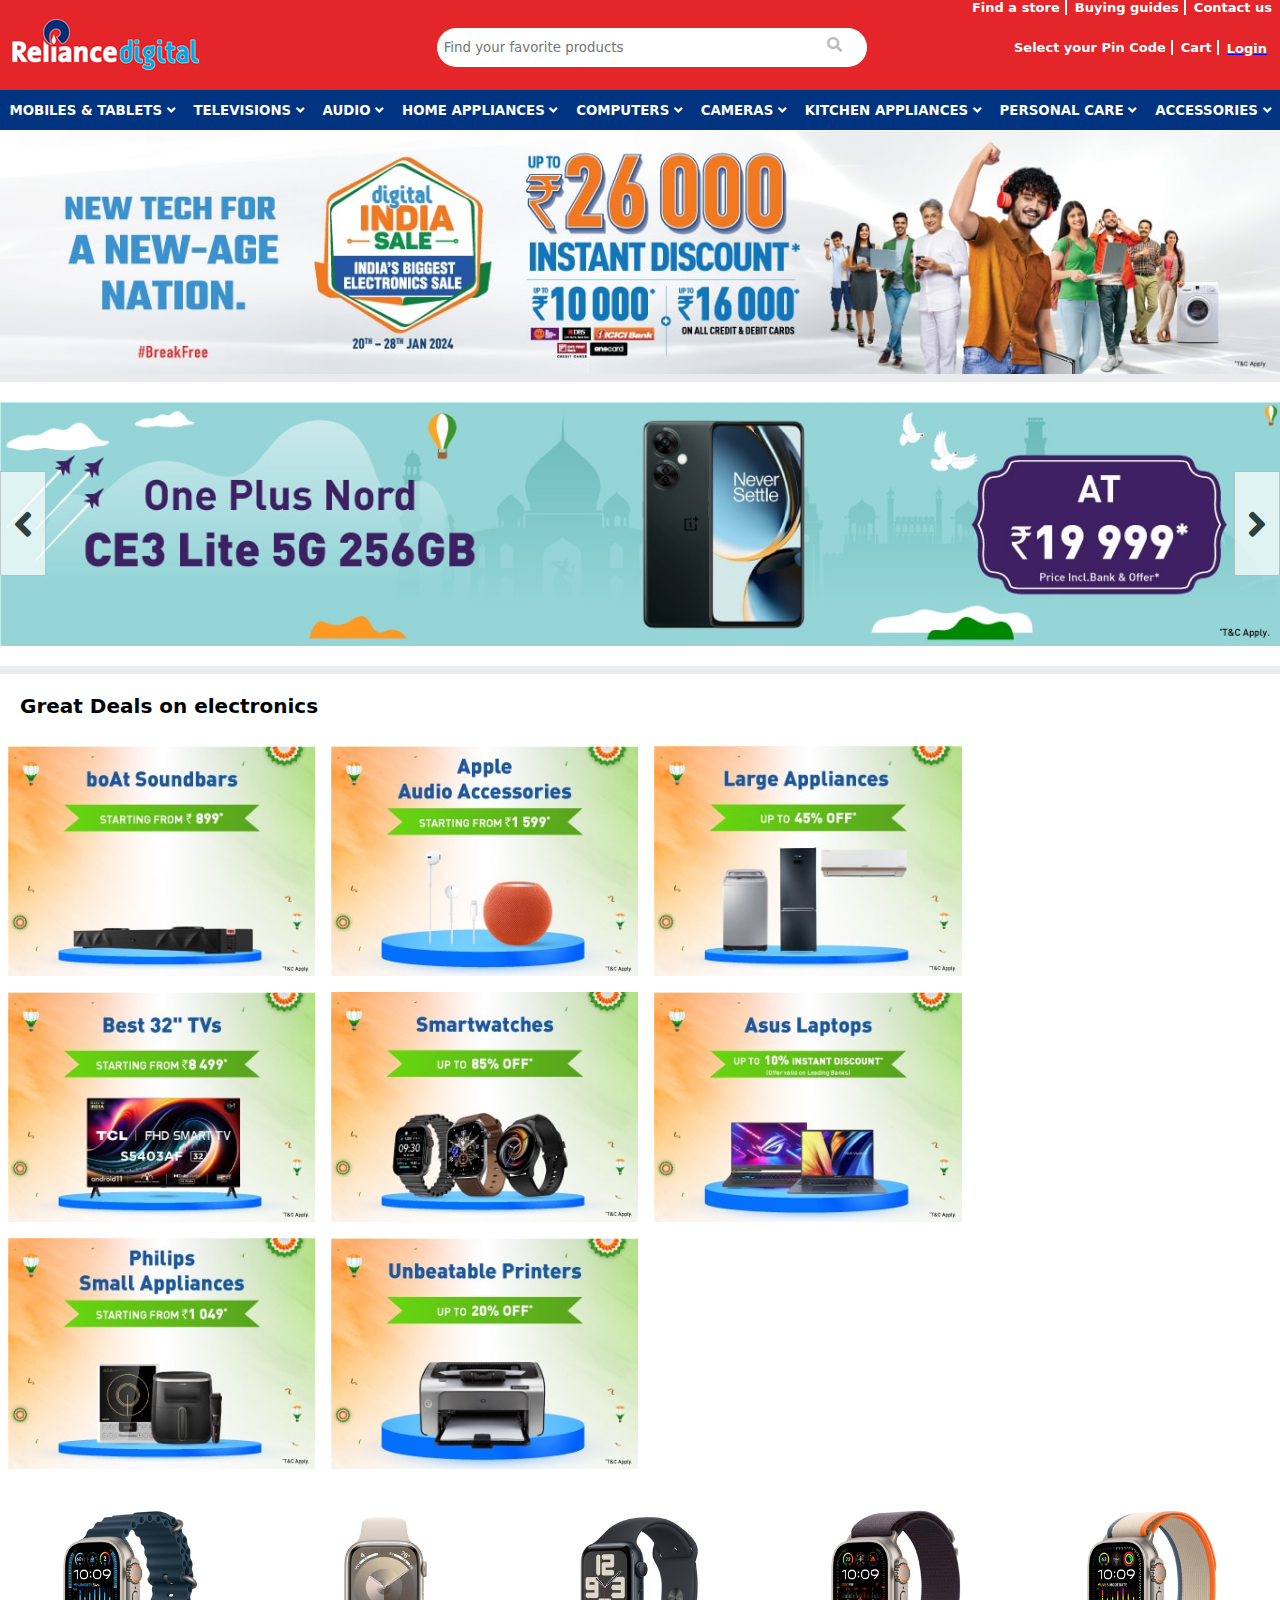
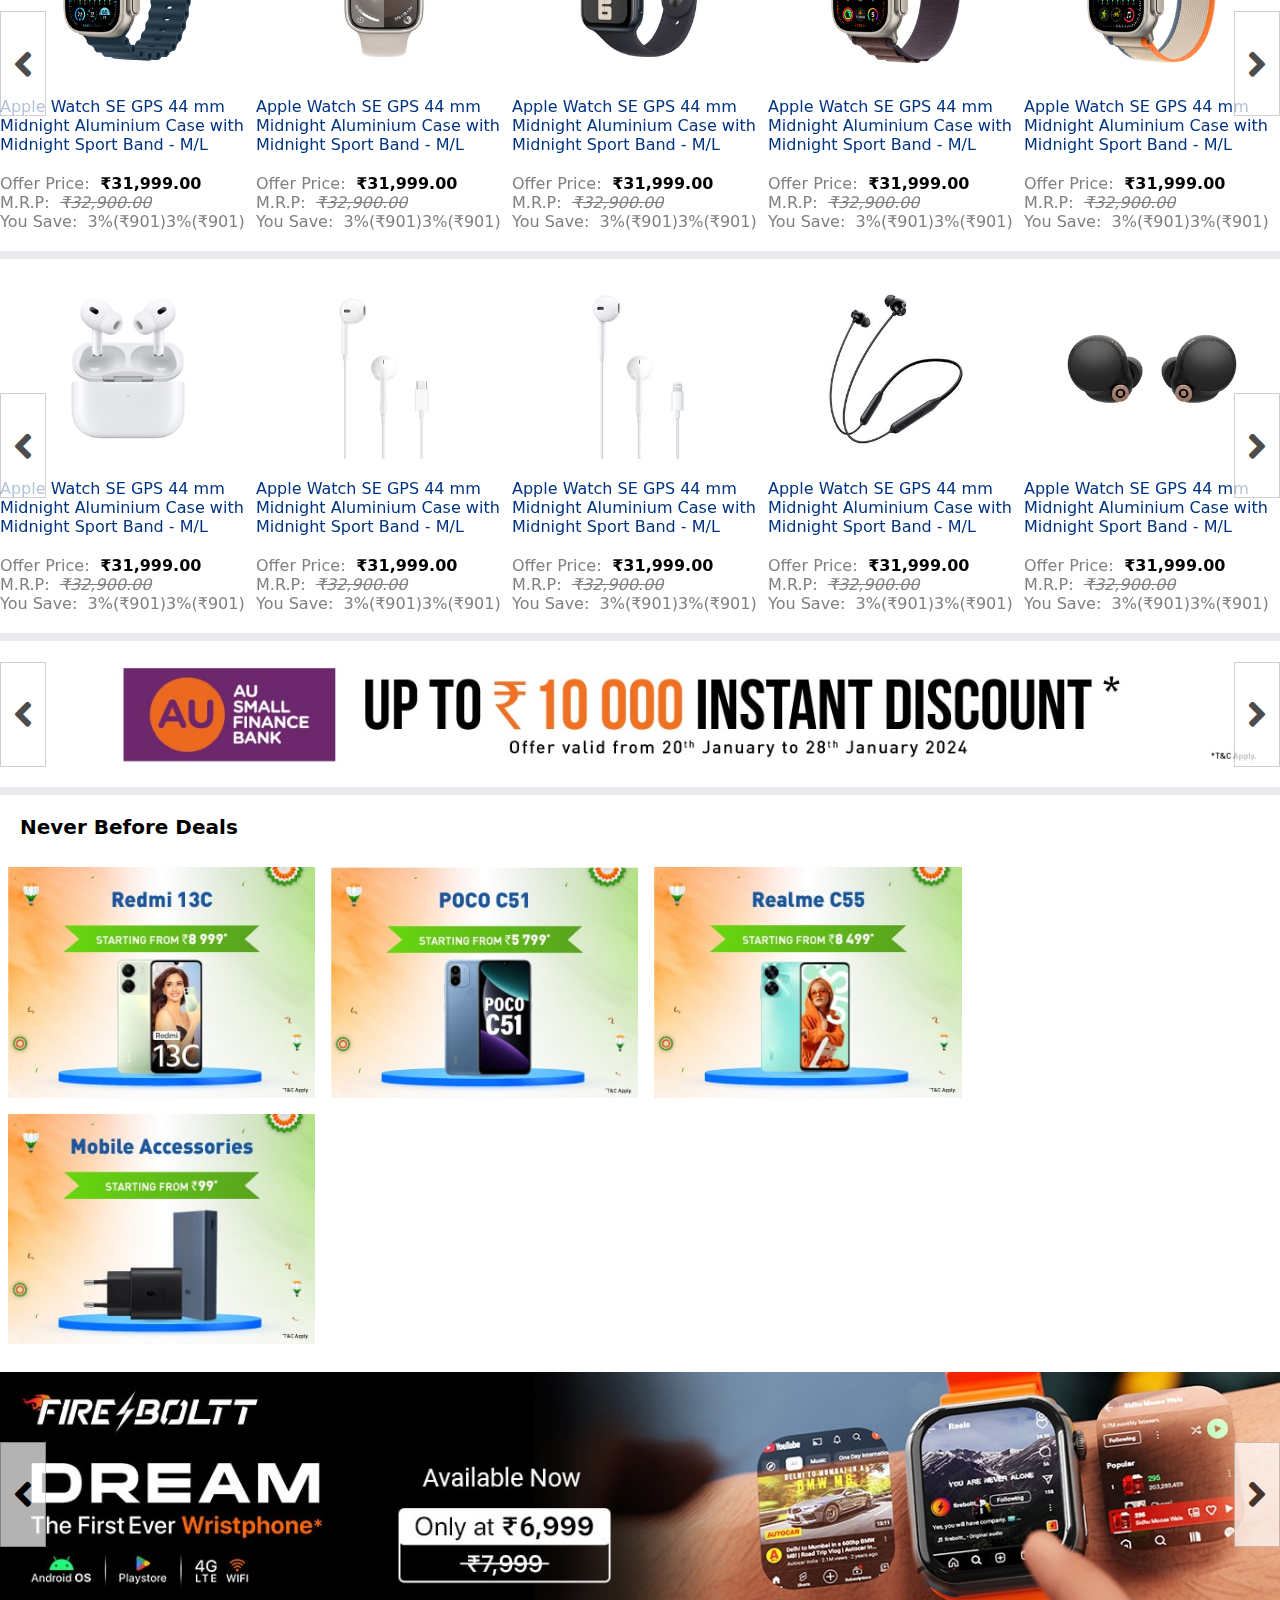
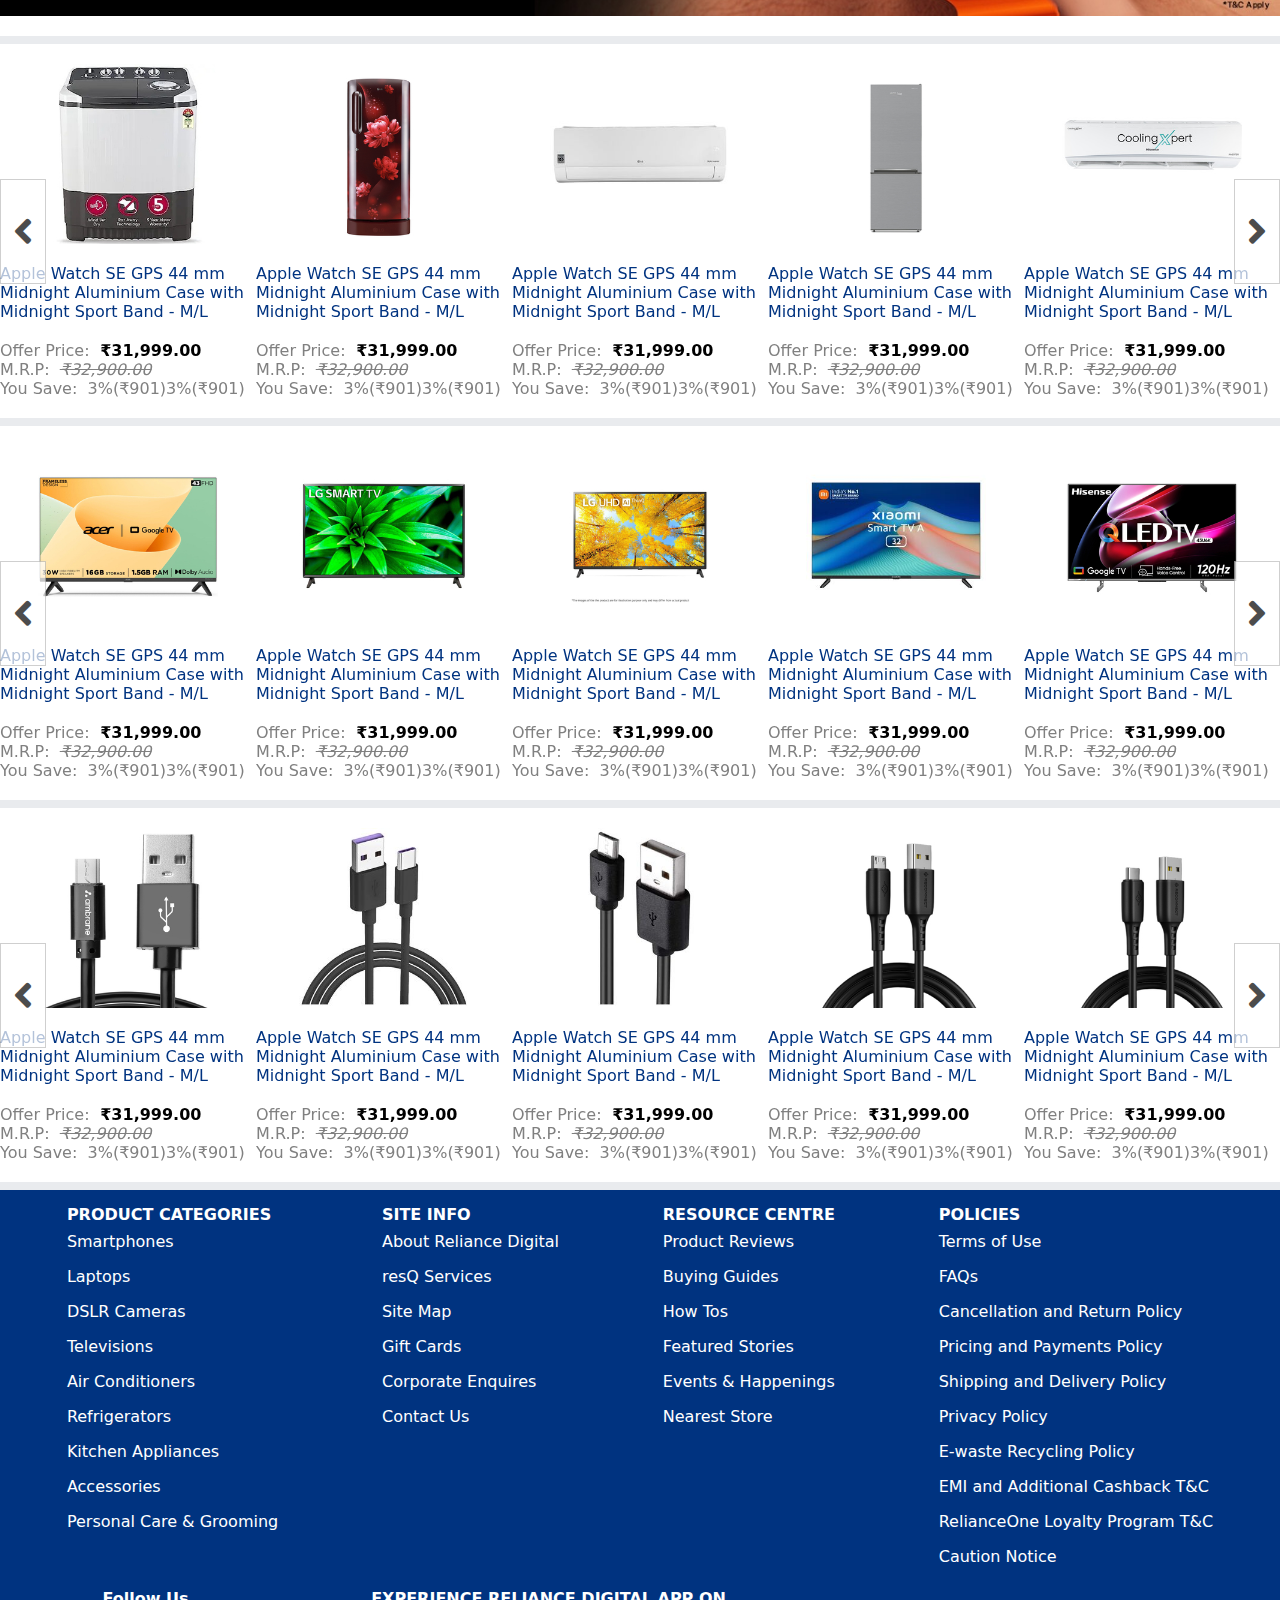
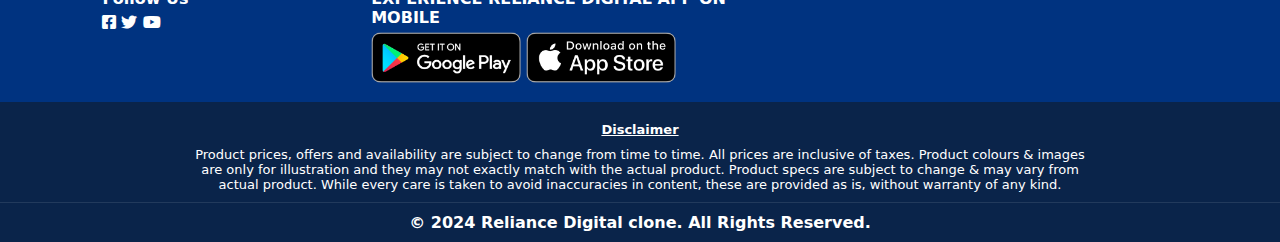
==== commit bd42e482: "add login and signup file" ====
--- a/index.html
+++ b/index.html
@@ -28,7 +28,7 @@
         </div>
         <div class="header_primary">
           <div class="logo">
-            <a href="#"><img src="assets/images/rd_logo.svg"/></a>
+            <a href="index.html"><img src="assets/images/rd_logo.svg"/></a>
           </div>
           <div class="search">
             <input type="text" placeholder="Find your favorite products" />
@@ -44,7 +44,7 @@
           <div class="header_primary_links">
             <span>Select your Pin Code</span>
             <span>Cart</span>
-            <span>Login</span>
+            <a href="log-in.html" class="login"><span>Login</span></a>
           </div>
         </div>
         <div class="navbar">
@@ -365,7 +365,7 @@
             </div>
             <div onmouseover="dropdownOpen(this)"
             onmouseout="dropdownClose(this)">
-              KITCHEN APPdivANCES <i class="fa fa-angle-down"></i>
+            KITCHEN APPLIANCES <i class="fa fa-angle-down"></i>
               <div id="nav_links_dropdown" class="hide nav_links_dropdown">
                 <div>
                   <h4><a href="#">Mixers</a></h4>
--- a/assets/css/style.css
+++ b/assets/css/style.css
@@ -102,6 +102,11 @@
   font-size: 13px;
 }
 
+.header .header_primary .header_primary_links a span {
+  text-decoration: none;
+  border-right: none;
+}
+
 .header .header_primary .header_primary_links span:nth-child(3) {
   border-right: none;
 }
@@ -402,6 +407,119 @@
   text-decoration: line-through;
 }
 
+/* Login Page */
+
+.form_container {
+  display: flex;
+  /* max-width: 100vw;
+  width: 100%; */
+  justify-content: center;
+  align-items: center;
+}
+
+.form_container .img_div {
+  width: 75%;
+  padding: 20px;
+}
+.form_container .img_div img  {
+  width: 100%;
+  height: auto;
+}
+
+.form_container .form_div {
+  width: 25%;
+  padding: 20px 60px;
+}
+
+.form_container .form_div .form {
+  /* width: 100%; */
+  padding: 20px 60px;
+  box-shadow: rgba(65, 69, 88, 0.1) 0px 7px 14px 0px, rgba(0, 0, 0, 0.07) 0px 3px 6px 0px;
+    border: 0px;
+    border-radius: 4px;
+    background-color: rgb(255, 255, 255);
+}
+
+.form_container .form_div .form form {
+  display: flex;
+  flex-direction: column;
+  justify-content: center;
+  align-items: center;
+}
+
+.form_container .form_div .form form input {
+  width: 100%;
+  margin-bottom: 15px;
+  padding: 5px;
+
+}
+
+.form_container .form_div .form form button {
+  width: 100%;
+  margin-bottom: 15px;
+  padding:8px 0;
+  border: none;
+  background-color: #e42529;
+  color: white;
+  cursor: pointer;
+}
+
+/* Sign Up */
+
+.register_form_container {
+  display: flex;
+  align-items: center;
+  justify-content: center;
+}
+
+.register_form_container .register_form_div {
+  width: 25%;
+  padding: 20px 60px;
+}
+
+.register_form_container .register_form_div .register_form {
+  /* width: 100%; */
+  padding: 20px 60px;
+  box-shadow: rgba(65, 69, 88, 0.1) 0px 7px 14px 0px, rgba(0, 0, 0, 0.07) 0px 3px 6px 0px;
+    border: 0px;
+    border-radius: 4px;
+    background-color: rgb(255, 255, 255);
+}
+
+.register_form_container .register_form_div .register_form form {
+  display: flex;
+  flex-direction: column;
+  justify-content: center;
+  align-items: center;
+}
+
+.register_form_container .register_form_div .register_form form input {
+  width: 100%;
+  margin-bottom: 15px;
+  padding: 5px;
+
+}
+
+.register_form_container .register_form_div .register_form form button {
+  width: 100%;
+  margin-bottom: 15px;
+  padding:8px 0;
+  border: none;
+  background-color: #e42529;
+  color: white;
+  cursor: pointer;
+}
+
+
+
+
+
+
+
+
+
+
+
 .footer {
   width: 100%;
   display: flex;
